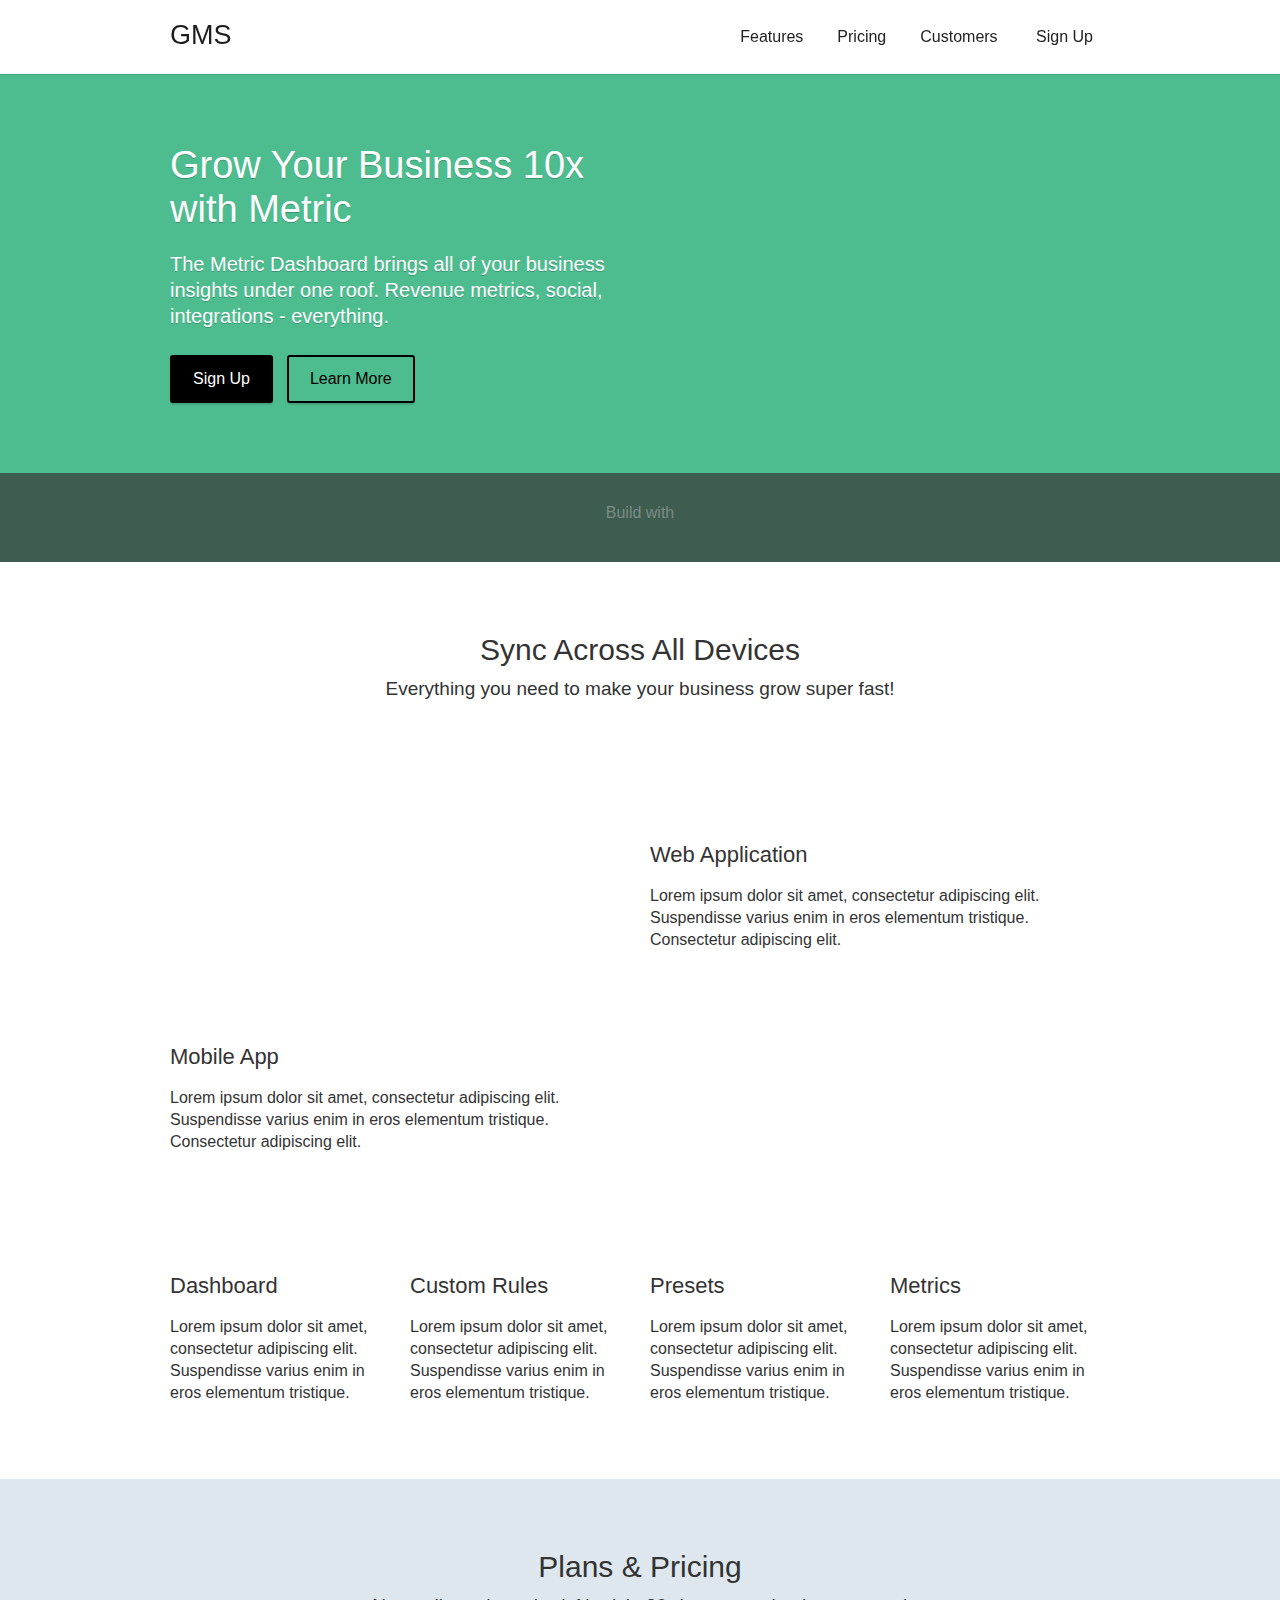
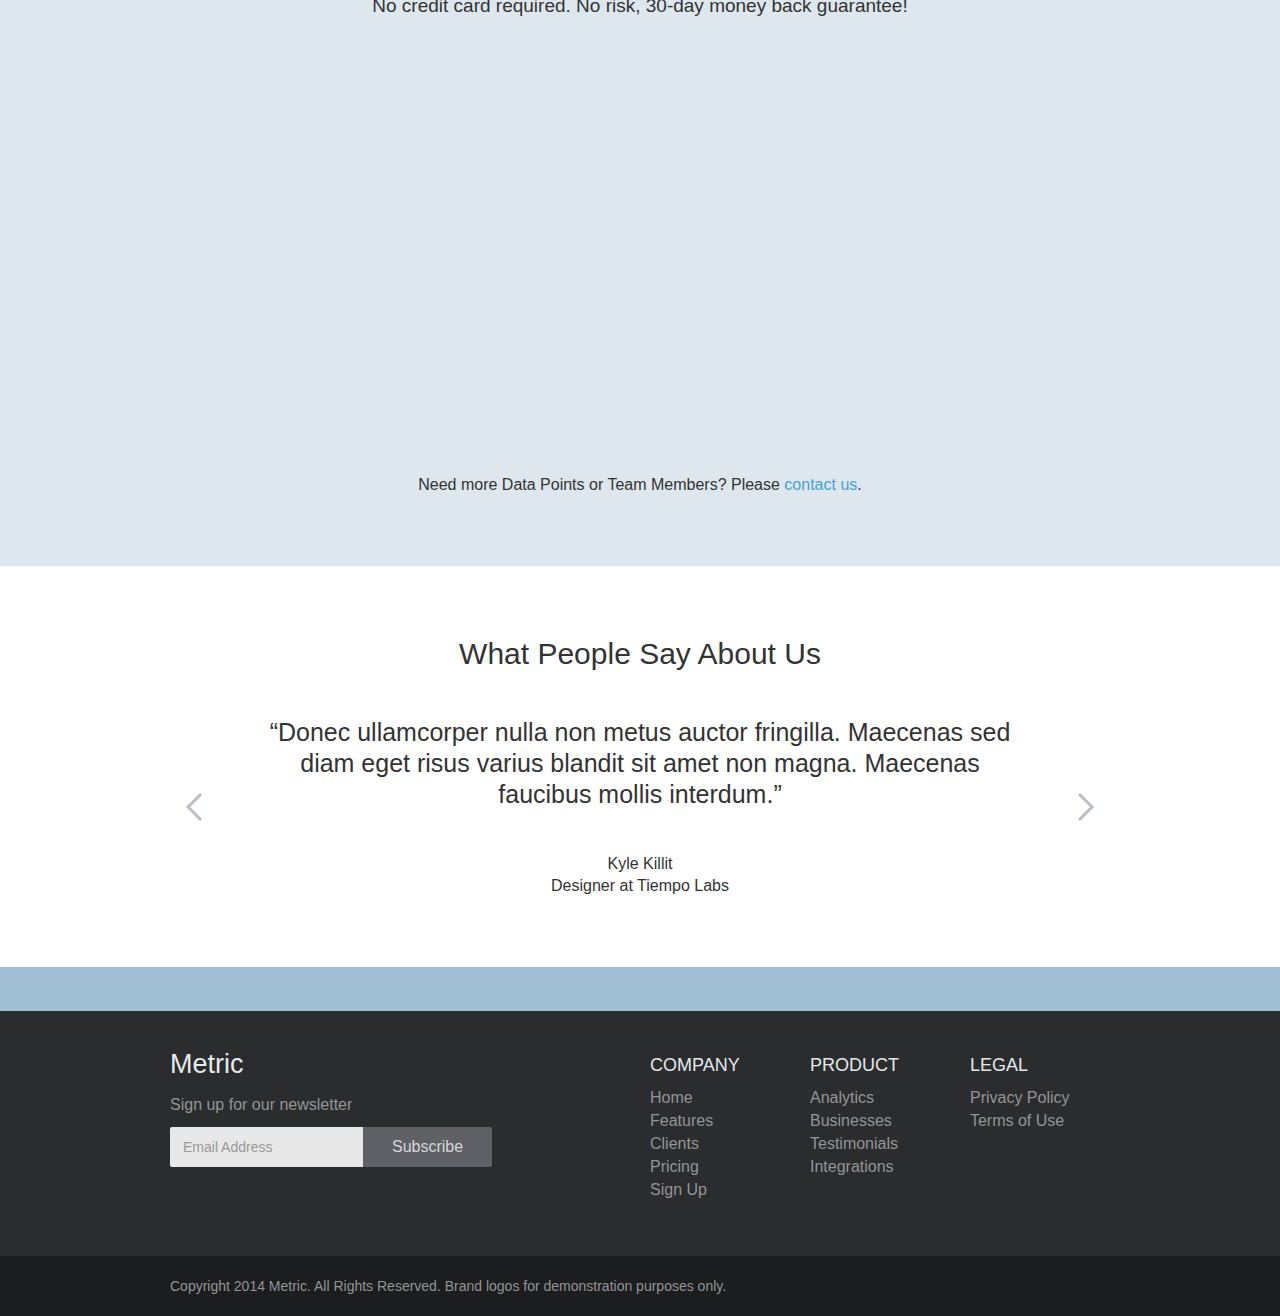
==== index.html @ fd0f16bc "initial git commit" ====
<!DOCTYPE html>
<!-- This site was created in Webflow. http://www.webflow.com --><!-- Last Published: Fri Nov 13 2020 00:01:23 GMT+0000 (Coordinated Universal Time) -->
<html data-wf-domain="template-metric.webflow.io" data-wf-page="5e4b18d10b25ed3e074d7452" data-wf-site="5e4b18d10b25ed7c5a4d7453" data-wf-status="1">
    <head>
        <meta charset="utf-8" />
        <title>Metric Template</title>
        <meta content="width=device-width, initial-scale=1" name="viewport" />
        <meta content="Webflow" name="generator" />
        <link href="assets/css/normalize.css" rel="stylesheet" type="text/css" />
        <script src="https://ajax.googleapis.com/ajax/libs/webfont/1.6.26/webfont.js" type="text/javascript"></script>
        <script type="text/javascript">
            WebFont.load({ google: { families: ["Roboto:300,regular,500", "Roboto Condensed:300,regular,700", "Roboto Slab:300,regular,700", "Arbutus Slab:regular"] } });
        </script>
        <!--[if lt IE 9]><script src="https://cdnjs.cloudflare.com/ajax/libs/html5shiv/3.7.3/html5shiv.min.js" type="text/javascript"></script><![endif]-->
        <script type="text/javascript">
            !(function (o, c) {
                var n = c.documentElement,
                    t = " w-mod-";
                (n.className += t + "js"), ("ontouchstart" in o || (o.DocumentTouch && c instanceof DocumentTouch)) && (n.className += t + "touch");
            })(window, document);
        </script>
        <link href="https://assets.website-files.com/5e4b18d10b25ed7c5a4d7453/5e4b18d10b25ed62d94d745a_New%20icon.ico" rel="shortcut icon" type="image/x-icon" />
        <link href="https://assets.website-files.com/5e4b18d10b25ed7c5a4d7453/5e4b18d10b25edfab04d747c_metric-webclip.png" rel="apple-touch-icon" />
    </head>
    <body>
        <div data-collapse="medium" data-animation="default" data-duration="400" role="banner" class="navigation w-nav">
            <div class="w-container">
                <a href="#" class="brand-link w-nav-brand"><div class="logo-text">GMS</div></a>
                <nav role="navigation" class="nav-menu w-nav-menu">
                    <a href="#features" class="nav-link w-nav-link">Features</a><a href="#pricing" class="nav-link w-nav-link">Pricing</a><a href="#customers" class="nav-link w-nav-link">Customers</a>
                    <a href="#" class="nav-link w-nav-link">Sign Up</a>
                </nav>
                <div class="nav-link menu w-nav-button"><div class="w-icon-nav-menu"></div></div>
            </div>
        </div>
        <div data-animation="slide" data-duration="500" data-infinite="1" class="slider w-slider">
            <div class="w-slider-mask">
                <div class="slide _1 w-slide"><div class="w-container"></div></div>
                <div class="slide _2 w-slide"><div class="w-container"></div></div>
                <div class="slide _3 w-slide"><div class="w-container"></div></div>
            </div>
            <div class="w-slider-arrow-left"><div class="w-icon-slider-left"></div></div>
            <div class="w-slider-arrow-right"><div class="w-icon-slider-right"></div></div>
            <div class="w-slider-nav w-round"></div>
        </div>
        <div id="top" class="section main">
            <div class="w-container">
                <div class="w-row">
                    <div class="w-col w-col-6">
                        <h1 class="main-heading">Grow Your Business 10x with Metric</h1>
                        <p class="main-subtitle">The Metric Dashboard brings all of your business insights under one roof. Revenue metrics, social, integrations - everything.</p>
                        <a href="#" class="button">Sign Up</a><a href="#" class="button hollow">Learn More</a>
                    </div>
                    <div class="w-col w-col-6">
                        <img
                            src="https://assets.website-files.com/5e4b18d10b25ed7c5a4d7453/5e4b18d10b25ed45304d748c_Metric-screenshot5.png"
                            srcset="
                                https://assets.website-files.com/5e4b18d10b25ed7c5a4d7453/5e4b18d10b25ed45304d748c_Metric-screenshot5-p-500x317.png 500w,
                                https://assets.website-files.com/5e4b18d10b25ed7c5a4d7453/5e4b18d10b25ed45304d748c_Metric-screenshot5.png           814w
                            "
                            sizes="(max-width: 767px) 96vw, (max-width: 991px) 354px, 460px"
                            style="
                                -webkit-transform: translate3d(0, 25px, 0) scale3d(1, 1, 1) rotateX(0) rotateY(0) rotateZ(0) skew(0, 0);
                                -moz-transform: translate3d(0, 25px, 0) scale3d(1, 1, 1) rotateX(0) rotateY(0) rotateZ(0) skew(0, 0);
                                -ms-transform: translate3d(0, 25px, 0) scale3d(1, 1, 1) rotateX(0) rotateY(0) rotateZ(0) skew(0, 0);
                                transform: translate3d(0, 25px, 0) scale3d(1, 1, 1) rotateX(0) rotateY(0) rotateZ(0) skew(0, 0);
                                opacity: 0;
                            "
                            data-w-id="0add69ab-1acc-a56b-ab72-d9b1cd6d3054"
                            alt=""
                            class="main-image"
                        />
                    </div>
                </div>
            </div>
        </div>
        <div class="section press">
            <div class="w-container">
                <div class="small-text">Build with</div>
                <div class="div-block">
                    <img src="https://assets.website-files.com/5e4b18d10b25ed7c5a4d7453/5e4b18d10b25ed80684d7486_logo_Fastcompany.svg" width="70" alt="" class="logo" />
                    <img src="https://assets.website-files.com/5e4b18d10b25ed7c5a4d7453/5e4b18d10b25ed0a224d7479_logo_Forbes.svg" width="70" alt="" class="logo" />
                    <img src="https://assets.website-files.com/5e4b18d10b25ed7c5a4d7453/5e4b18d10b25edeb824d7462_logo_techcrunch.svg" width="70" alt="" class="logo" />
                    <img src="https://assets.website-files.com/5e4b18d10b25ed7c5a4d7453/5e4b18d10b25ed2e5b4d7471_logo_Wired.svg" width="70" alt="" class="logo" />
                    <img src="https://assets.website-files.com/5e4b18d10b25ed7c5a4d7453/5e4b18d10b25ed57864d7476_logo_zdnet.svg" width="70" alt="" class="logo" />
                </div>
            </div>
        </div>
        <div id="features" class="section">
            <div class="w-container">
                <h2>Sync Across All Devices</h2>
                <div class="section-subtitle">Everything you need to make your business grow <strong class="bold-text">super fast</strong>!</div>
                <div class="feature-row w-row">
                    <div class="w-col w-col-6">
                        <img
                            src="https://assets.website-files.com/5e4b18d10b25ed7c5a4d7453/5e4b18d10b25ed985b4d747a_Metric-screenshot2.png"
                            alt=""
                            style="
                                -webkit-transform: translate3d(0, 25px, 0) scale3d(1, 1, 1) rotateX(0) rotateY(0) rotateZ(0) skew(0, 0);
                                -moz-transform: translate3d(0, 25px, 0) scale3d(1, 1, 1) rotateX(0) rotateY(0) rotateZ(0) skew(0, 0);
                                -ms-transform: translate3d(0, 25px, 0) scale3d(1, 1, 1) rotateX(0) rotateY(0) rotateZ(0) skew(0, 0);
                                transform: translate3d(0, 25px, 0) scale3d(1, 1, 1) rotateX(0) rotateY(0) rotateZ(0) skew(0, 0);
                                opacity: 0;
                            "
                            sizes="(max-width: 767px) 96vw, (max-width: 991px) 354px, 460px"
                            data-ix="fade-in-on-scroll"
                            data-w-id="ae6d3e74-cad2-e25b-7307-64469019de8a"
                            srcset="
                                https://assets.website-files.com/5e4b18d10b25ed7c5a4d7453/5e4b18d10b25ed985b4d747a_Metric-screenshot2-p-500x320.png 500w,
                                https://assets.website-files.com/5e4b18d10b25ed7c5a4d7453/5e4b18d10b25ed985b4d747a_Metric-screenshot2-p-800x512.png 800w,
                                https://assets.website-files.com/5e4b18d10b25ed7c5a4d7453/5e4b18d10b25ed985b4d747a_Metric-screenshot2.png           814w
                            "
                        />
                    </div>
                    <div class="w-col w-col-6">
                        <div class="main-feature-group">
                            <img src="https://assets.website-files.com/5e4b18d10b25ed7c5a4d7453/5e4b18d10b25ed3d464d7465_iconmonstr-laptop-2-icon.svg" height="30" alt="" class="feature-icon" />
                            <h3>Web Application</h3>
                            <p>Lorem ipsum dolor sit amet, consectetur adipiscing elit. Suspendisse varius enim in eros elementum tristique. Consectetur adipiscing elit.</p>
                        </div>
                    </div>
                </div>
                <div class="feature-row w-row">
                    <div class="w-col w-col-6">
                        <div class="main-feature-group">
                            <img src="https://assets.website-files.com/5e4b18d10b25ed7c5a4d7453/5e4b18d10b25edd11a4d747b_iconmonstr-download-13-icon.svg" height="30" alt="" class="feature-icon" />
                            <h3>Mobile App</h3>
                            <p>Lorem ipsum dolor sit amet, consectetur adipiscing elit. Suspendisse varius enim in eros elementum tristique. Consectetur adipiscing elit.</p>
                        </div>
                    </div>
                    <div class="w-col w-col-6">
                        <img
                            src="https://assets.website-files.com/5e4b18d10b25ed7c5a4d7453/5e4b18d10b25ed61054d7490_Metric-screenshot-phone.png"
                            alt=""
                            style="
                                -webkit-transform: translate3d(0, 25px, 0) scale3d(1, 1, 1) rotateX(0) rotateY(0) rotateZ(0) skew(0, 0);
                                -moz-transform: translate3d(0, 25px, 0) scale3d(1, 1, 1) rotateX(0) rotateY(0) rotateZ(0) skew(0, 0);
                                -ms-transform: translate3d(0, 25px, 0) scale3d(1, 1, 1) rotateX(0) rotateY(0) rotateZ(0) skew(0, 0);
                                transform: translate3d(0, 25px, 0) scale3d(1, 1, 1) rotateX(0) rotateY(0) rotateZ(0) skew(0, 0);
                                opacity: 0;
                            "
                            sizes="(max-width: 767px) 96vw, (max-width: 991px) 354px, 460px"
                            data-ix="fade-in-on-scroll"
                            data-w-id="29859a3f-acf5-87fb-9a1d-59628b5d3fbf"
                            srcset="
                                https://assets.website-files.com/5e4b18d10b25ed7c5a4d7453/5e4b18d10b25ed61054d7490_Metric-screenshot-phone-p-500x243.png  500w,
                                https://assets.website-files.com/5e4b18d10b25ed7c5a4d7453/5e4b18d10b25ed61054d7490_Metric-screenshot-phone-p-800x389.png  800w,
                                https://assets.website-files.com/5e4b18d10b25ed7c5a4d7453/5e4b18d10b25ed61054d7490_Metric-screenshot-phone.png           1000w
                            "
                        />
                    </div>
                </div>
                <div class="small-features-row w-row">
                    <div class="w-col w-col-3">
                        <div class="feature">
                            <img src="https://assets.website-files.com/5e4b18d10b25ed7c5a4d7453/5e4b18d10b25ed6db44d7473_iconmonstr-control-panel-icon.svg" height="30" alt="" class="feature-icon" />
                            <h3>Dashboard</h3>
                            <p>Lorem ipsum dolor sit amet, consectetur adipiscing elit. Suspendisse varius enim in eros elementum tristique.</p>
                        </div>
                    </div>
                    <div class="w-col w-col-3">
                        <div class="feature">
                            <img src="https://assets.website-files.com/5e4b18d10b25ed7c5a4d7453/5e4b18d10b25ed67164d747f_iconmonstr-sitemap-7-icon.svg" height="30" alt="" class="feature-icon" />
                            <h3>Custom Rules</h3>
                            <p>Lorem ipsum dolor sit amet, consectetur adipiscing elit. Suspendisse varius enim in eros elementum tristique.</p>
                        </div>
                    </div>
                    <div class="w-col w-col-3">
                        <div class="feature">
                            <img src="https://assets.website-files.com/5e4b18d10b25ed7c5a4d7453/5e4b18d10b25ed497e4d7467_iconmonstr-save-9-icon.svg" height="30" alt="" class="feature-icon" />
                            <h3>Presets</h3>
                            <p>Lorem ipsum dolor sit amet, consectetur adipiscing elit. Suspendisse varius enim in eros elementum tristique.</p>
                        </div>
                    </div>
                    <div class="w-col w-col-3">
                        <div class="feature">
                            <img src="https://assets.website-files.com/5e4b18d10b25ed7c5a4d7453/5e4b18d10b25ed6ef14d745f_iconmonstr-bar-chart-4-icon.svg" height="30" alt="" class="feature-icon" />
                            <h3>Metrics</h3>
                            <p>Lorem ipsum dolor sit amet, consectetur adipiscing elit. Suspendisse varius enim in eros elementum tristique.</p>
                        </div>
                    </div>
                </div>
            </div>
        </div>
        <div id="pricing" class="section purple">
            <div class="w-container">
                <h2>Plans &amp; Pricing</h2>
                <div class="section-subtitle">No credit card required. No risk, <strong class="bold-text">30-day money back guarantee</strong>!</div>
                <div class="w-row">
                    <div class="w-col w-col-3">
                        <div
                            data-ix="fade-in-on-scroll"
                            data-w-id="d87fa01e-3185-5bc3-193f-6faa2208ea8e"
                            style="
                                -webkit-transform: translate3d(0, 25px, 0) scale3d(1, 1, 1) rotateX(0) rotateY(0) rotateZ(0) skew(0, 0);
                                -moz-transform: translate3d(0, 25px, 0) scale3d(1, 1, 1) rotateX(0) rotateY(0) rotateZ(0) skew(0, 0);
                                -ms-transform: translate3d(0, 25px, 0) scale3d(1, 1, 1) rotateX(0) rotateY(0) rotateZ(0) skew(0, 0);
                                transform: translate3d(0, 25px, 0) scale3d(1, 1, 1) rotateX(0) rotateY(0) rotateZ(0) skew(0, 0);
                                opacity: 0;
                            "
                            class="plan-wrapper"
                        >
                            <h3>Starter</h3>
                            <div class="price-point"><strong class="price-accent">$15</strong> /month</div>
                            <div class="price-point"><strong class="price-accent">500</strong> Data Points</div>
                            <div class="price-point"><strong class="price-accent">1</strong> Team Member</div>
                            <div class="divider"></div>
                            <div class="addl-feature"><strong>Email</strong> Support</div>
                            <div class="addl-feature inactive">IOS and Android App</div>
                            <div class="addl-feature inactive">Customizable Dashboard</div>
                            <div class="addl-feature inactive">Metric API</div>
                            <a href="#" class="button in-pricing">Choose Plan</a>
                        </div>
                    </div>
                    <div class="w-col w-col-3">
                        <div
                            data-ix="fade-in-on-scroll"
                            data-w-id="d242de0d-d6d2-f690-dd23-3599cc488914"
                            style="
                                -webkit-transform: translate3d(0, 25px, 0) scale3d(1, 1, 1) rotateX(0) rotateY(0) rotateZ(0) skew(0, 0);
                                -moz-transform: translate3d(0, 25px, 0) scale3d(1, 1, 1) rotateX(0) rotateY(0) rotateZ(0) skew(0, 0);
                                -ms-transform: translate3d(0, 25px, 0) scale3d(1, 1, 1) rotateX(0) rotateY(0) rotateZ(0) skew(0, 0);
                                transform: translate3d(0, 25px, 0) scale3d(1, 1, 1) rotateX(0) rotateY(0) rotateZ(0) skew(0, 0);
                                opacity: 0;
                            "
                            class="plan-wrapper"
                        >
                            <h3>Professional</h3>
                            <div class="price-point"><strong class="price-accent">$30</strong> /month</div>
                            <div class="price-point"><strong class="price-accent">2000</strong> Data Points</div>
                            <div class="price-point"><strong class="price-accent">1</strong> Team Member</div>
                            <div class="divider"></div>
                            <div class="addl-feature"><strong>Email</strong> Support</div>
                            <div class="addl-feature"><strong>IOS</strong> and <strong>Android</strong> App</div>
                            <div class="addl-feature inactive">Customizable Dashboard</div>
                            <div class="addl-feature inactive">Metric API</div>
                            <a href="#" class="button in-pricing">Choose Plan</a>
                        </div>
                    </div>
                    <div class="w-col w-col-3">
                        <div
                            data-ix="fade-in-on-scroll"
                            data-w-id="36a69626-52ca-b009-2f12-75a01dceb9e4"
                            style="
                                -webkit-transform: translate3d(0, 25px, 0) scale3d(1, 1, 1) rotateX(0) rotateY(0) rotateZ(0) skew(0, 0);
                                -moz-transform: translate3d(0, 25px, 0) scale3d(1, 1, 1) rotateX(0) rotateY(0) rotateZ(0) skew(0, 0);
                                -ms-transform: translate3d(0, 25px, 0) scale3d(1, 1, 1) rotateX(0) rotateY(0) rotateZ(0) skew(0, 0);
                                transform: translate3d(0, 25px, 0) scale3d(1, 1, 1) rotateX(0) rotateY(0) rotateZ(0) skew(0, 0);
                                opacity: 0;
                            "
                            class="plan-wrapper"
                        >
                            <h3>Startup</h3>
                            <div class="price-point"><strong class="price-accent">$75</strong> /month</div>
                            <div class="price-point"><strong class="price-accent">5000</strong> Data Points</div>
                            <div class="price-point"><strong class="price-accent">3</strong> Team Member</div>
                            <div class="divider"></div>
                            <div class="addl-feature"><strong>Email</strong> Support</div>
                            <div class="addl-feature"><strong>IOS</strong> and <strong>Android</strong> App</div>
                            <div class="addl-feature"><strong>Customizable</strong> Dashboard</div>
                            <div class="addl-feature inactive">Metric API</div>
                            <a href="#" class="button in-pricing">Choose Plan</a>
                        </div>
                    </div>
                    <div class="w-col w-col-3">
                        <div
                            data-ix="fade-in-on-scroll"
                            data-w-id="5b5856d5-59ee-ab6c-62a3-bedc1be922a2"
                            style="
                                -webkit-transform: translate3d(0, 25px, 0) scale3d(1, 1, 1) rotateX(0) rotateY(0) rotateZ(0) skew(0, 0);
                                -moz-transform: translate3d(0, 25px, 0) scale3d(1, 1, 1) rotateX(0) rotateY(0) rotateZ(0) skew(0, 0);
                                -ms-transform: translate3d(0, 25px, 0) scale3d(1, 1, 1) rotateX(0) rotateY(0) rotateZ(0) skew(0, 0);
                                transform: translate3d(0, 25px, 0) scale3d(1, 1, 1) rotateX(0) rotateY(0) rotateZ(0) skew(0, 0);
                                opacity: 0;
                            "
                            class="plan-wrapper"
                        >
                            <h3>Business</h3>
                            <div class="price-point"><strong class="price-accent">$250</strong> /month</div>
                            <div class="price-point"><strong class="price-accent">15000</strong> Data Points</div>
                            <div class="price-point"><strong class="price-accent">10</strong> Team Member</div>
                            <div class="divider"></div>
                            <div class="addl-feature"><strong>Priority</strong> Support</div>
                            <div class="addl-feature"><strong>IOS</strong> and <strong>Android</strong> App</div>
                            <div class="addl-feature"><strong>Customizable</strong> Dashboard</div>
                            <div class="addl-feature">Metric <strong>API</strong></div>
                            <a href="#" class="button in-pricing">Choose Plan</a>
                        </div>
                    </div>
                </div>
                <div class="additional-contact">Need more Data Points or Team Members? Please <a href="#" class="page-link">contact us</a>.</div>
            </div>
        </div>
        <div id="customers" class="section">
            <div class="w-container">
                <h2>What People Say About Us</h2>
                <div data-animation="slide" data-duration="500" data-infinite="1" class="testimonial-slider w-slider">
                    <div class="w-slider-mask">
                        <div class="testimony-slide w-slide">
                            <p class="testimony-text">“Donec ullamcorper nulla non metus auctor fringilla. Maecenas sed diam eget risus varius blandit sit amet non magna. Maecenas faucibus mollis interdum.”</p>
                            <img src="https://assets.website-files.com/5e4b18d10b25ed7c5a4d7453/5e4b18d10b25ed78514d7460_04f14af5199093cdd29a89eb295febf5.jpeg" width="64" alt="" class="person" />
                            <div class="name">Kyle Killit</div>
                            <div class="title">Designer at Tiempo Labs</div>
                        </div>
                        <div class="testimony-slide w-slide">
                            <p class="testimony-text">“Ullamcorper nulla non metus auctor fringilla. Maecenas sed diam eget risus varius blandit sit amet non magna”</p>
                            <img src="https://assets.website-files.com/5e4b18d10b25ed7c5a4d7453/5e4b18d10b25ed86384d7487_sergie-square.jpg" width="100" alt="" class="person" />
                            <div class="name">Sergie Kalashnikov</div>
                            <div class="title">CEO at BentoBox</div>
                        </div>
                        <div class="testimony-slide w-slide">
                            <p class="testimony-text">“Nulla non metus auctor fringilla. Maecenas sed diam eget risus varius blandit sit amet non magna. Maecenas faucibus mollis interdum.”</p>
                            <img src="https://assets.website-files.com/5e4b18d10b25ed7c5a4d7453/5e4b18d10b25edf4be4d7485_bryant-square.jpg" width="100" alt="" class="person" />
                            <div class="name">Bryant Chou</div>
                            <div class="title">CTO at Slapper Labs</div>
                        </div>
                    </div>
                    <div class="slider-arrow w-slider-arrow-left"><div class="w-icon-slider-left"></div></div>
                    <div class="slider-arrow w-slider-arrow-right"><div class="w-icon-slider-right"></div></div>
                    <div class="slide-nav w-slider-nav w-round"></div>
                </div>
            </div>
        </div>
        <div class="section clients">
            <div class="w-container">
                <img src="https://assets.website-files.com/5e4b18d10b25ed7c5a4d7453/5e4b18d10b25ed71464d745d_client_logo_johnson_and_johnson.png" width="162" alt="" class="client-logo" />
                <img src="https://assets.website-files.com/5e4b18d10b25ed7c5a4d7453/5e4b18d10b25edbea24d746b_client_logo_tesla.png" width="160" alt="" class="client-logo" />
                <img src="https://assets.website-files.com/5e4b18d10b25ed7c5a4d7453/5e4b18d10b25ed4cd14d7488_client_logo_ouya.png" width="162" alt="" class="client-logo" />
                <img src="https://assets.website-files.com/5e4b18d10b25ed7c5a4d7453/5e4b18d10b25ed10654d7470_client_logo_chartboost.png" width="162" alt="" class="client-logo" />
                <img src="https://assets.website-files.com/5e4b18d10b25ed7c5a4d7453/5e4b18d10b25ed6db74d746a_client_logo_mammoth.png" width="162" alt="" class="client-logo" />
                <img src="https://assets.website-files.com/5e4b18d10b25ed7c5a4d7453/5e4b18d10b25ed67f74d7461_client_logo_neutrogena.png" width="162" alt="" class="client-logo" />
            </div>
        </div>
        <div class="section footer">
            <div class="w-container">
                <div class="w-row">
                    <div class="w-col w-col-6">
                        <div class="logo-text footer">Metric</div>
                        <div class="footer-slogan">Sign up for our newsletter</div>
                        <div class="newsletter-form w-form">
                            <form id="wf-form-newsletter" name="wf-form-newsletter" data-name="Newsletter" class="w-clearfix">
                                <input type="email" id="email" name="email" data-name="Email" placeholder="Email Address" maxlength="256" required="" class="newsletter-field w-input" />
                                <input type="submit" value="Subscribe" data-wait="Wait..." wait="Wait..." class="newsletter-button w-button" />
                            </form>
                            <div class="success-message w-form-done"><p>Thank you! You’ll receive an email shortly.</p></div>
                            <div class="w-form-fail"><p>Oops! Something went wrong while submitting the form :(</p></div>
                        </div>
                        <div class="social-icon-group">
                            <a href="#" class="social-icon w-inline-block"><img src="https://assets.website-files.com/5e4b18d10b25ed7c5a4d7453/5e4b18d10b25ed4bd44d746f_facebook-icon.svg" alt="" /></a>
                            <a href="#" class="social-icon w-inline-block"><img src="https://assets.website-files.com/5e4b18d10b25ed7c5a4d7453/5e4b18d10b25ed53ce4d7474_twitter-icon.svg" alt="" /></a>
                            <a href="#" class="social-icon w-inline-block"><img src="https://assets.website-files.com/5e4b18d10b25ed7c5a4d7453/5e4b18d10b25ed37cb4d746d_linkdin-icon-white.svg" alt="" /></a>
                            <a href="#" class="social-icon w-inline-block"><img src="https://assets.website-files.com/5e4b18d10b25ed7c5a4d7453/5e4b18d10b25eda92d4d7478_email-icon-white.svg" alt="" /></a>
                        </div>
                    </div>
                    <div class="w-col w-col-2">
                        <h4 class="footer-title">Company</h4>
                        <a href="#" class="page-link in-footer">Home</a><a href="#" class="page-link in-footer">Features</a><a href="#" class="page-link in-footer">Clients</a><a href="#" class="page-link in-footer">Pricing</a>
                        <a href="#" class="page-link in-footer">Sign Up</a>
                    </div>
                    <div class="w-col w-col-2">
                        <h4 class="footer-title">Product</h4>
                        <a href="#" class="page-link in-footer">Analytics</a><a href="#" class="page-link in-footer">Businesses</a><a href="#" class="page-link in-footer">Testimonials</a>
                        <a href="#" class="page-link in-footer">Integrations</a>
                    </div>
                    <div class="w-col w-col-2">
                        <h4 class="footer-title">Legal</h4>
                        <a href="#" class="page-link in-footer">Privacy Policy</a><a href="#" class="page-link in-footer">Terms of Use</a>
                    </div>
                </div>
            </div>
        </div>
        <div class="section footer copyright">
            <div class="w-container"><div>Copyright 2014 Metric. All Rights Reserved. Brand logos for demonstration purposes only.</div></div>
        </div>
        <script src="assets/js/jquery.js"type="text/javascript"></script>
        <script src="assets/js/webflow.js" type="text/javascript"></script>
        <!--[if lte IE 9]><script src="//cdnjs.cloudflare.com/ajax/libs/placeholders/3.0.2/placeholders.min.js"></script><![endif]-->
    </body>
</html>
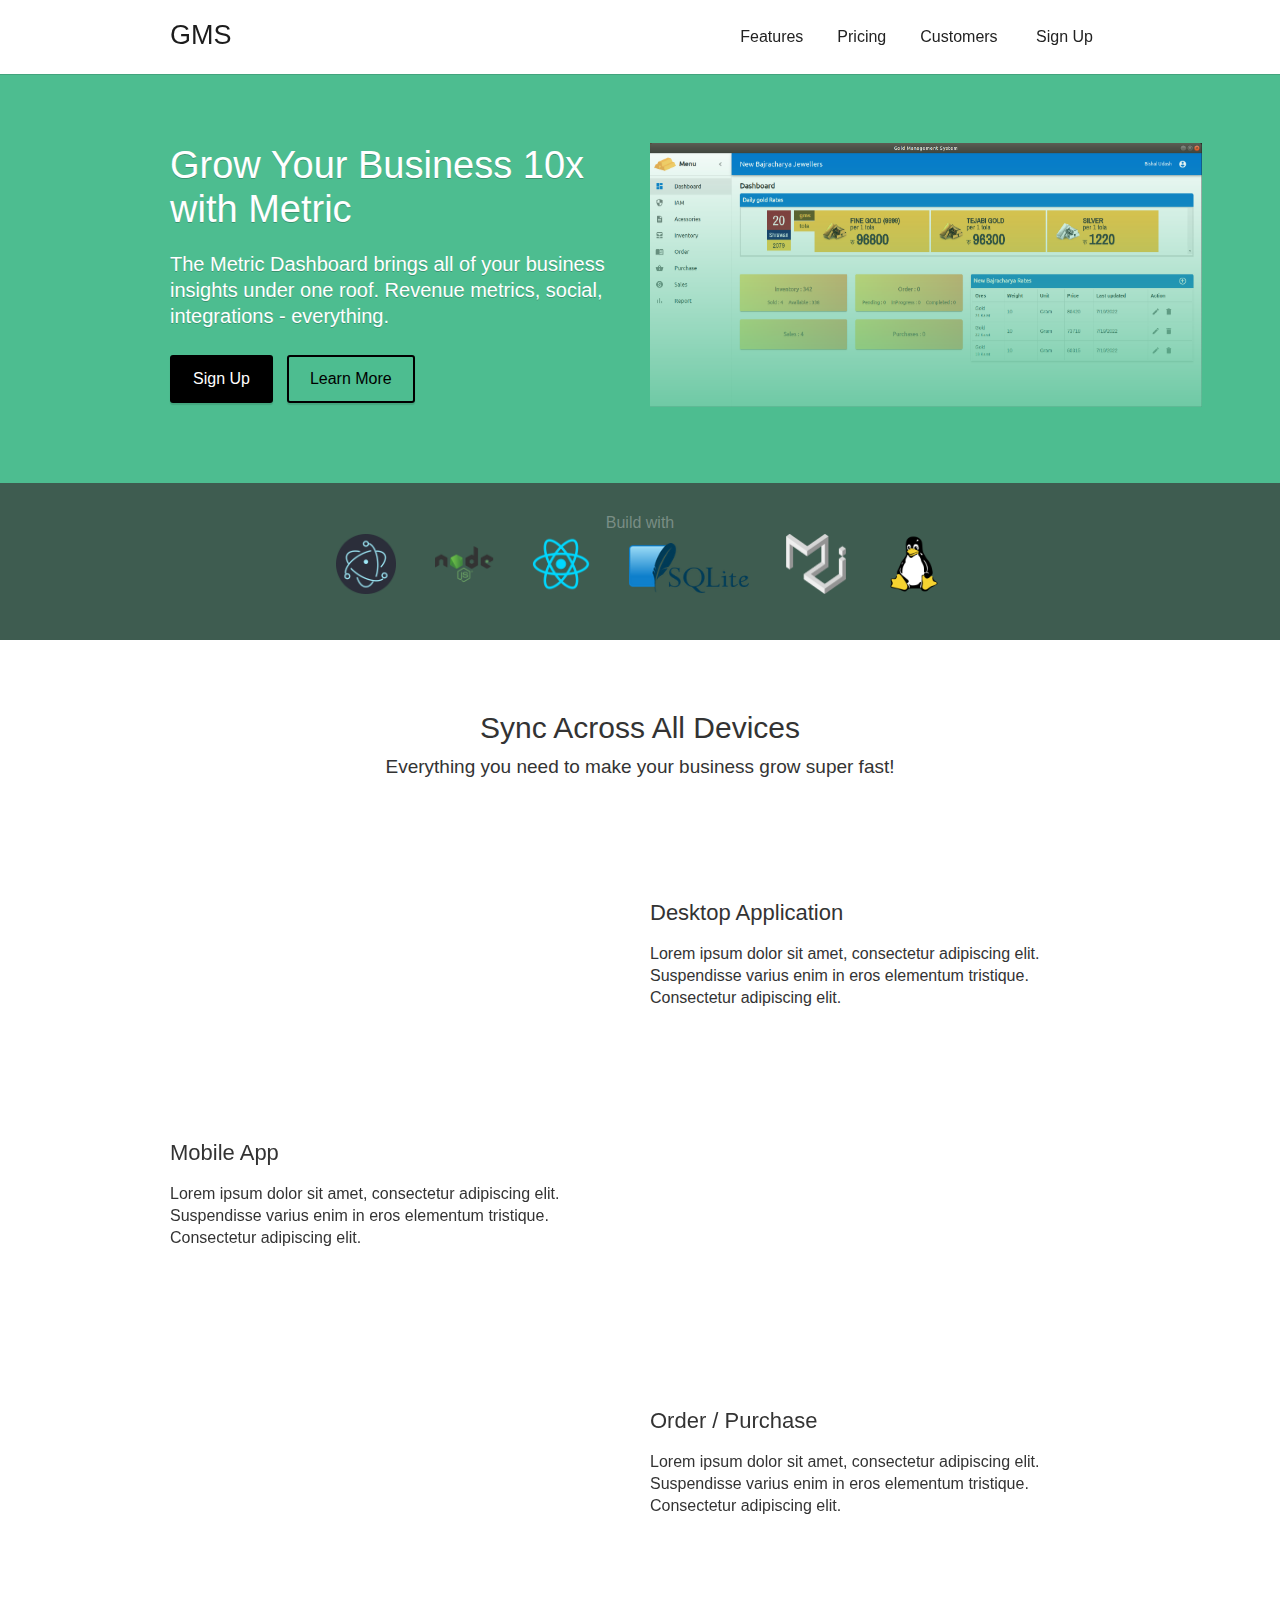
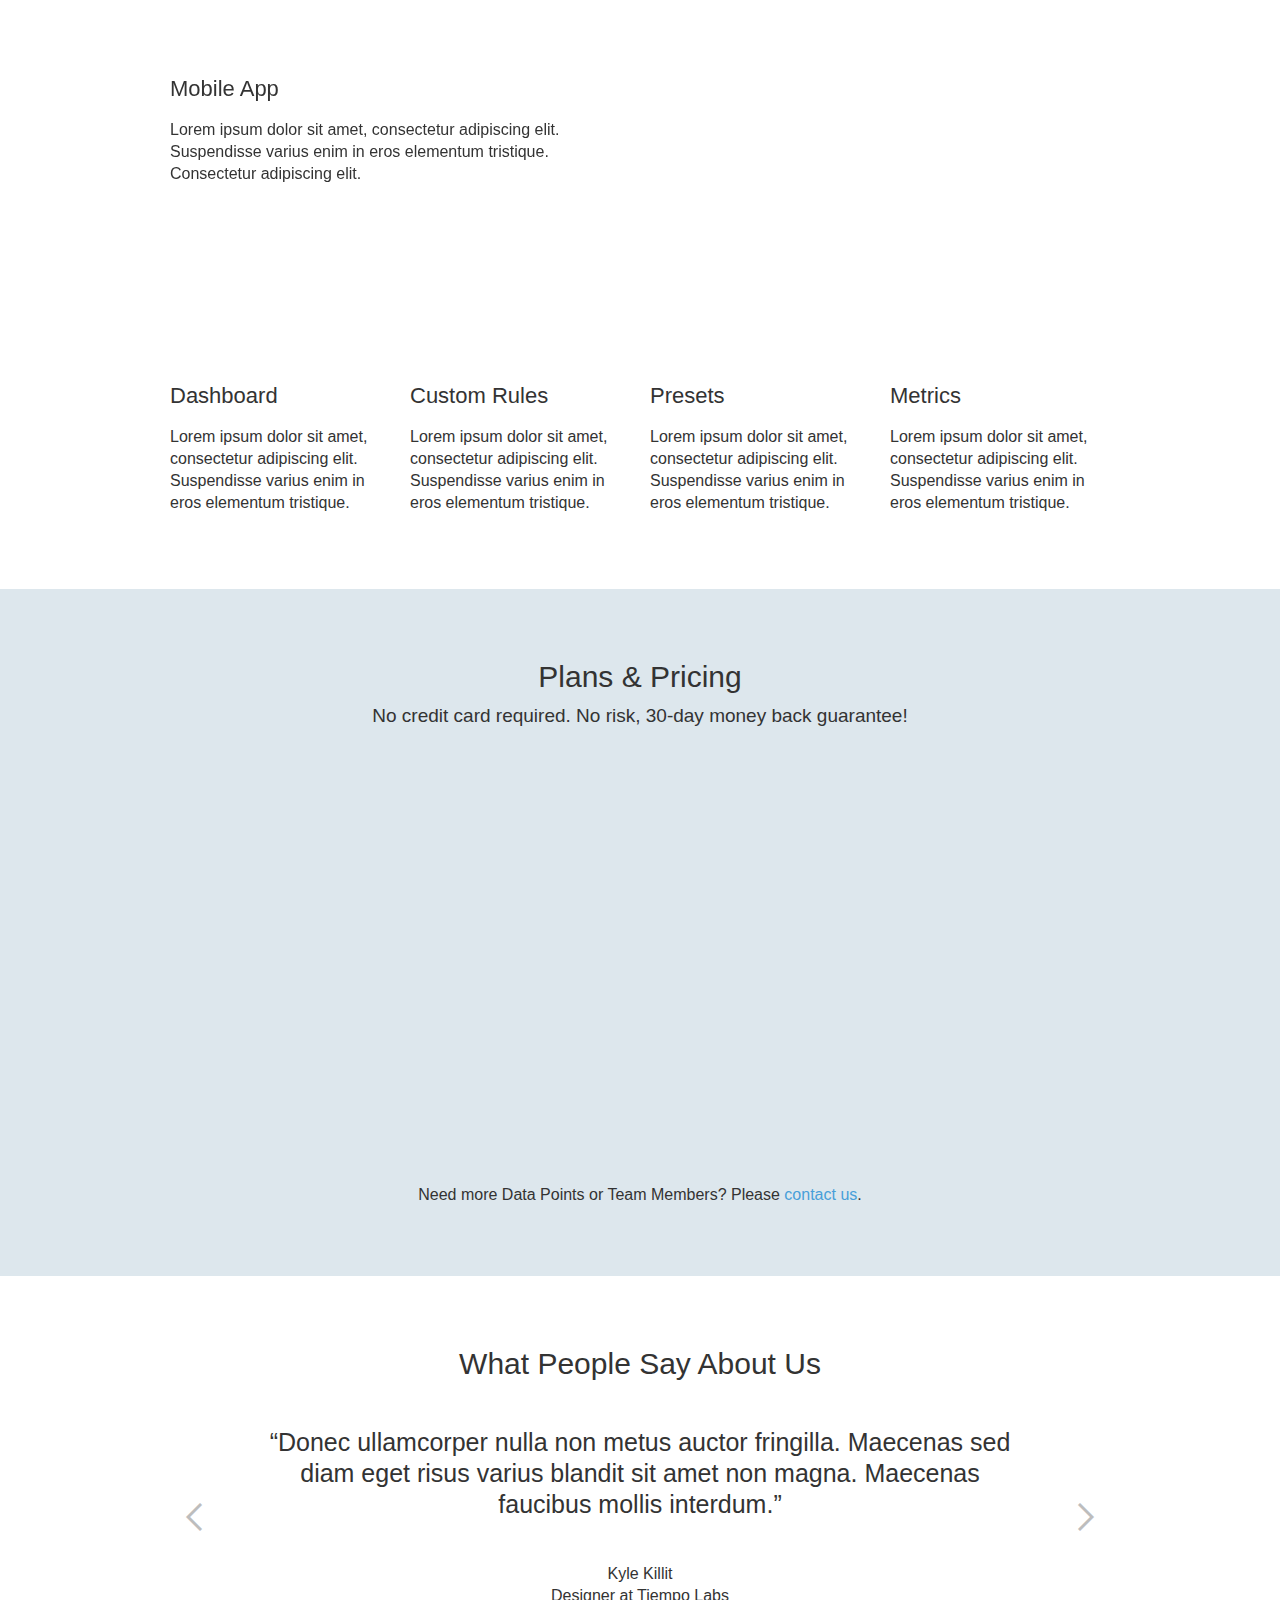
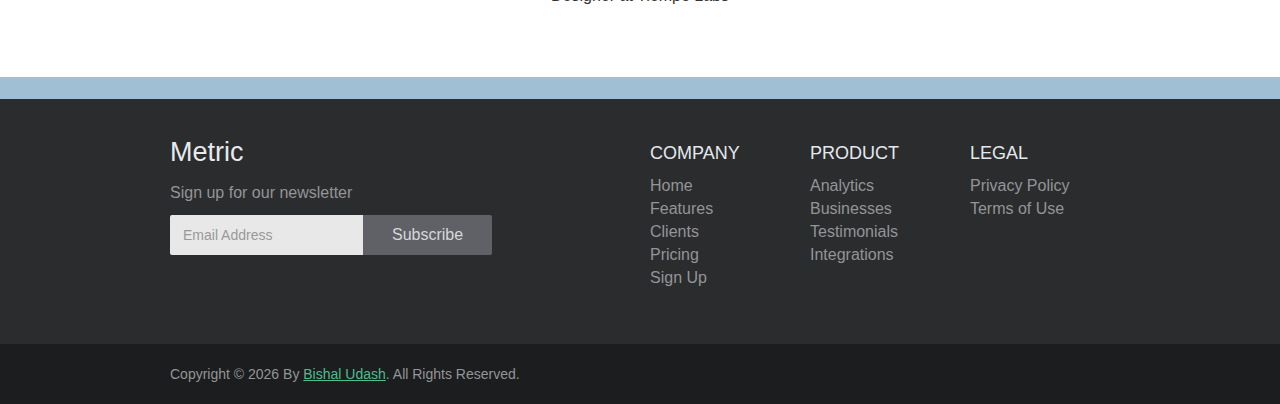
==== commit 15ce72ee: "Main page updates" ====
--- a/index.html
+++ b/index.html
@@ -3,10 +3,11 @@
 <html data-wf-domain="template-metric.webflow.io" data-wf-page="5e4b18d10b25ed3e074d7452" data-wf-site="5e4b18d10b25ed7c5a4d7453" data-wf-status="1">
     <head>
         <meta charset="utf-8" />
-        <title>Metric Template</title>
+        <title>GMS | Gold Management System</title>
         <meta content="width=device-width, initial-scale=1" name="viewport" />
         <meta content="Webflow" name="generator" />
         <link href="assets/css/normalize.css" rel="stylesheet" type="text/css" />
+        <link href="assets/css/main.css" rel="stylesheet" type="text/css" />
         <script src="https://ajax.googleapis.com/ajax/libs/webfont/1.6.26/webfont.js" type="text/javascript"></script>
         <script type="text/javascript">
             WebFont.load({ google: { families: ["Roboto:300,regular,500", "Roboto Condensed:300,regular,700", "Roboto Slab:300,regular,700", "Arbutus Slab:regular"] } });
@@ -51,19 +52,19 @@
                         <p class="main-subtitle">The Metric Dashboard brings all of your business insights under one roof. Revenue metrics, social, integrations - everything.</p>
                         <a href="#" class="button">Sign Up</a><a href="#" class="button hollow">Learn More</a>
                     </div>
-                    <div class="w-col w-col-6">
+                    <div class="w-col w-col-6" id="hero-img">
                         <img
-                            src="https://assets.website-files.com/5e4b18d10b25ed7c5a4d7453/5e4b18d10b25ed45304d748c_Metric-screenshot5.png"
+                            src="assets/images/pages/dashboard.png"
                             srcset="
-                                https://assets.website-files.com/5e4b18d10b25ed7c5a4d7453/5e4b18d10b25ed45304d748c_Metric-screenshot5-p-500x317.png 500w,
-                                https://assets.website-files.com/5e4b18d10b25ed7c5a4d7453/5e4b18d10b25ed45304d748c_Metric-screenshot5.png           814w
+                            assets/images/pages/dashboard.png 500w,
+                            assets/images/pages/dashboard.png 814w
                             "
                             sizes="(max-width: 767px) 96vw, (max-width: 991px) 354px, 460px"
                             style="
-                                -webkit-transform: translate3d(0, 25px, 0) scale3d(1, 1, 1) rotateX(0) rotateY(0) rotateZ(0) skew(0, 0);
-                                -moz-transform: translate3d(0, 25px, 0) scale3d(1, 1, 1) rotateX(0) rotateY(0) rotateZ(0) skew(0, 0);
-                                -ms-transform: translate3d(0, 25px, 0) scale3d(1, 1, 1) rotateX(0) rotateY(0) rotateZ(0) skew(0, 0);
-                                transform: translate3d(0, 25px, 0) scale3d(1, 1, 1) rotateX(0) rotateY(0) rotateZ(0) skew(0, 0);
+                                -webkit-transform: translate3d(0, 25px, 0) scale3d(1.2, 1.2, 1) rotateX(0) rotateY(0) rotateZ(0) skew(0, 0);
+                                -moz-transform: translate3d(0, 25px, 0) scale3d(1.2, 1.2, 1) rotateX(0) rotateY(0) rotateZ(0) skew(0, 0);
+                                -ms-transform: translate3d(0, 25px, 0) scale3d(1.2, 1.2, 1) rotateX(0) rotateY(0) rotateZ(0) skew(0, 0);
+                                transform: translate3d(0, 25px, 0) scale3d(1.2, 1.2, 1) rotateX(0) rotateY(0) rotateZ(0) skew(0, 0);
                                 opacity: 0;
                             "
                             data-w-id="0add69ab-1acc-a56b-ab72-d9b1cd6d3054"
@@ -74,52 +75,47 @@
                 </div>
             </div>
         </div>
+
+        <!-- Build With Section -->
         <div class="section press">
             <div class="w-container">
                 <div class="small-text">Build with</div>
                 <div class="div-block">
-                    <img src="https://assets.website-files.com/5e4b18d10b25ed7c5a4d7453/5e4b18d10b25ed80684d7486_logo_Fastcompany.svg" width="70" alt="" class="logo" />
-                    <img src="https://assets.website-files.com/5e4b18d10b25ed7c5a4d7453/5e4b18d10b25ed0a224d7479_logo_Forbes.svg" width="70" alt="" class="logo" />
-                    <img src="https://assets.website-files.com/5e4b18d10b25ed7c5a4d7453/5e4b18d10b25edeb824d7462_logo_techcrunch.svg" width="70" alt="" class="logo" />
-                    <img src="https://assets.website-files.com/5e4b18d10b25ed7c5a4d7453/5e4b18d10b25ed2e5b4d7471_logo_Wired.svg" width="70" alt="" class="logo" />
-                    <img src="https://assets.website-files.com/5e4b18d10b25ed7c5a4d7453/5e4b18d10b25ed57864d7476_logo_zdnet.svg" width="70" alt="" class="logo" />
-                </div>
-            </div>
-        </div>
+                    <img src="assets/images/buildwith/electron-icon.png"  alt="Electron" class="buildwith-logo" />
+                    <img src="assets/images/buildwith/1012818_code_development_logo_nodejs_icon.png" alt="Nodejs" class="buildwith-logo" />
+                    <img src="assets/images/buildwith/react.png" alt="Reactjs" class="buildwith-logo" />
+                    <img src="assets/images/buildwith/sqlite-logo-png-transparent.png" class="buildwith-sqlite"  />
+                    <img src="assets/images/buildwith/material-ui-logo-png-transparent.png" alt="MUI" class="buildwith-logo" />
+                    <img src="assets/images/buildwith/linux-tux-1-logo-png-transparent.png" alt="linux" class="buildwith-logo" />
+                </div>
+            </div>
+        </div>
+
+        <!-- Features -->
         <div id="features" class="section">
             <div class="w-container">
                 <h2>Sync Across All Devices</h2>
                 <div class="section-subtitle">Everything you need to make your business grow <strong class="bold-text">super fast</strong>!</div>
+                <!-- Dashboard -->
                 <div class="feature-row w-row">
                     <div class="w-col w-col-6">
                         <img
-                            src="https://assets.website-files.com/5e4b18d10b25ed7c5a4d7453/5e4b18d10b25ed985b4d747a_Metric-screenshot2.png"
-                            alt=""
-                            style="
-                                -webkit-transform: translate3d(0, 25px, 0) scale3d(1, 1, 1) rotateX(0) rotateY(0) rotateZ(0) skew(0, 0);
-                                -moz-transform: translate3d(0, 25px, 0) scale3d(1, 1, 1) rotateX(0) rotateY(0) rotateZ(0) skew(0, 0);
-                                -ms-transform: translate3d(0, 25px, 0) scale3d(1, 1, 1) rotateX(0) rotateY(0) rotateZ(0) skew(0, 0);
-                                transform: translate3d(0, 25px, 0) scale3d(1, 1, 1) rotateX(0) rotateY(0) rotateZ(0) skew(0, 0);
-                                opacity: 0;
-                            "
-                            sizes="(max-width: 767px) 96vw, (max-width: 991px) 354px, 460px"
-                            data-ix="fade-in-on-scroll"
-                            data-w-id="ae6d3e74-cad2-e25b-7307-64469019de8a"
-                            srcset="
-                                https://assets.website-files.com/5e4b18d10b25ed7c5a4d7453/5e4b18d10b25ed985b4d747a_Metric-screenshot2-p-500x320.png 500w,
-                                https://assets.website-files.com/5e4b18d10b25ed7c5a4d7453/5e4b18d10b25ed985b4d747a_Metric-screenshot2-p-800x512.png 800w,
-                                https://assets.website-files.com/5e4b18d10b25ed7c5a4d7453/5e4b18d10b25ed985b4d747a_Metric-screenshot2.png           814w
-                            "
+                            src="assets/images/pages/dashboard.png"
+                            alt="Dashboard"
+                            data-w-id="29859a3f-acf5-87fb-9a1d-59628b5d3fbf"
+                            width="100%"
                         />
                     </div>
                     <div class="w-col w-col-6">
                         <div class="main-feature-group">
                             <img src="https://assets.website-files.com/5e4b18d10b25ed7c5a4d7453/5e4b18d10b25ed3d464d7465_iconmonstr-laptop-2-icon.svg" height="30" alt="" class="feature-icon" />
-                            <h3>Web Application</h3>
+                            <h3>Desktop Application</h3>
                             <p>Lorem ipsum dolor sit amet, consectetur adipiscing elit. Suspendisse varius enim in eros elementum tristique. Consectetur adipiscing elit.</p>
                         </div>
                     </div>
                 </div>
+
+                <!-- Inventories -->
                 <div class="feature-row w-row">
                     <div class="w-col w-col-6">
                         <div class="main-feature-group">
@@ -130,26 +126,52 @@
                     </div>
                     <div class="w-col w-col-6">
                         <img
-                            src="https://assets.website-files.com/5e4b18d10b25ed7c5a4d7453/5e4b18d10b25ed61054d7490_Metric-screenshot-phone.png"
-                            alt=""
-                            style="
-                                -webkit-transform: translate3d(0, 25px, 0) scale3d(1, 1, 1) rotateX(0) rotateY(0) rotateZ(0) skew(0, 0);
-                                -moz-transform: translate3d(0, 25px, 0) scale3d(1, 1, 1) rotateX(0) rotateY(0) rotateZ(0) skew(0, 0);
-                                -ms-transform: translate3d(0, 25px, 0) scale3d(1, 1, 1) rotateX(0) rotateY(0) rotateZ(0) skew(0, 0);
-                                transform: translate3d(0, 25px, 0) scale3d(1, 1, 1) rotateX(0) rotateY(0) rotateZ(0) skew(0, 0);
-                                opacity: 0;
-                            "
-                            sizes="(max-width: 767px) 96vw, (max-width: 991px) 354px, 460px"
-                            data-ix="fade-in-on-scroll"
+                            src="assets/images/pages/inventory.png"
+                            alt="Inventory"
+                            width="100%"
                             data-w-id="29859a3f-acf5-87fb-9a1d-59628b5d3fbf"
-                            srcset="
-                                https://assets.website-files.com/5e4b18d10b25ed7c5a4d7453/5e4b18d10b25ed61054d7490_Metric-screenshot-phone-p-500x243.png  500w,
-                                https://assets.website-files.com/5e4b18d10b25ed7c5a4d7453/5e4b18d10b25ed61054d7490_Metric-screenshot-phone-p-800x389.png  800w,
-                                https://assets.website-files.com/5e4b18d10b25ed7c5a4d7453/5e4b18d10b25ed61054d7490_Metric-screenshot-phone.png           1000w
-                            "
                         />
                     </div>
                 </div>
+
+                <!-- Order/Purchase -->
+                <div class="feature-row w-row">
+                    <div class="w-col w-col-6">
+                        <img
+                            src="assets/images/pages/purchase.png"
+                            alt="Dashboard"
+                            data-w-id="29859a3f-acf5-87fb-9a1d-59628b5d3fbf"
+                            width="100%"
+                        />
+                    </div>
+                    <div class="w-col w-col-6">
+                        <div class="main-feature-group">
+                            <img src="https://assets.website-files.com/5e4b18d10b25ed7c5a4d7453/5e4b18d10b25ed3d464d7465_iconmonstr-laptop-2-icon.svg" height="30" alt="" class="feature-icon" />
+                            <h3>Order / Purchase</h3>
+                            <p>Lorem ipsum dolor sit amet, consectetur adipiscing elit. Suspendisse varius enim in eros elementum tristique. Consectetur adipiscing elit.</p>
+                        </div>
+                    </div>
+                </div>
+
+                <!-- Sales -->
+                <div class="feature-row w-row">
+                    <div class="w-col w-col-6">
+                        <div class="main-feature-group">
+                            <img src="https://assets.website-files.com/5e4b18d10b25ed7c5a4d7453/5e4b18d10b25edd11a4d747b_iconmonstr-download-13-icon.svg" height="30" alt="" class="feature-icon" />
+                            <h3>Mobile App</h3>
+                            <p>Lorem ipsum dolor sit amet, consectetur adipiscing elit. Suspendisse varius enim in eros elementum tristique. Consectetur adipiscing elit.</p>
+                        </div>
+                    </div>
+                    <div class="w-col w-col-6">
+                        <img
+                            src="assets/images/pages/sales1.png"
+                            alt="Inventory"
+                            width="100%"
+                            data-w-id="29859a3f-acf5-87fb-9a1d-59628b5d3fbf"
+                        />
+                    </div>
+                </div>
+                
                 <div class="small-features-row w-row">
                     <div class="w-col w-col-3">
                         <div class="feature">
@@ -370,7 +392,14 @@
             </div>
         </div>
         <div class="section footer copyright">
-            <div class="w-container"><div>Copyright 2014 Metric. All Rights Reserved. Brand logos for demonstration purposes only.</div></div>
+            <div class="w-container">
+                <div>Copyright  &copy; 
+                    <script type="text/javascript">
+                        document.write(new Date().getFullYear());
+                    </script>
+                    By <a href="https://bishaludash.com.np" class="link-text" target="_blank">Bishal Udash</a>. 
+                    All Rights Reserved.</div>
+                </div>
         </div>
         <script src="assets/js/jquery.js"type="text/javascript"></script>
         <script src="assets/js/webflow.js" type="text/javascript"></script>
--- a/assets/css/main.css
+++ b/assets/css/main.css
@@ -0,0 +1,42 @@
+.buildwith-logo{
+    width: 60px;
+    height: 60px;
+    margin-right: 2%;
+    margin-left: 2%;
+}
+
+.buildwith-sqlite{
+  width:120px ;
+  margin:1% 2%;
+  height:50px
+}
+
+#hero-img img{
+    width: 120% !important;
+    -webkit-mask-image:-webkit-gradient(linear, left top, left bottom, from(rgba(0,0,0,1)), to(rgba(0,0,0,0.2)))
+}
+
+.link-text{
+  color: #4dbd90;
+}
+
+
+@media only screen and (max-width: 500px) {
+  #hero-img img{
+    width: 100% !important;
+-webkit-mask-image:-webkit-gradient(linear, left top, left bottom, from(rgba(0,0,0,1)), to(rgba(0,0,0,0.2)))
+
+  } 
+  .buildwith-logo{
+    width: 40px;
+    height: 40px;
+    margin-right: 2%;
+    margin-left: 2%;
+  }
+
+  .buildwith-sqlite{
+    width:70px;
+    margin:1% 2%;
+    height:35px
+  }
+}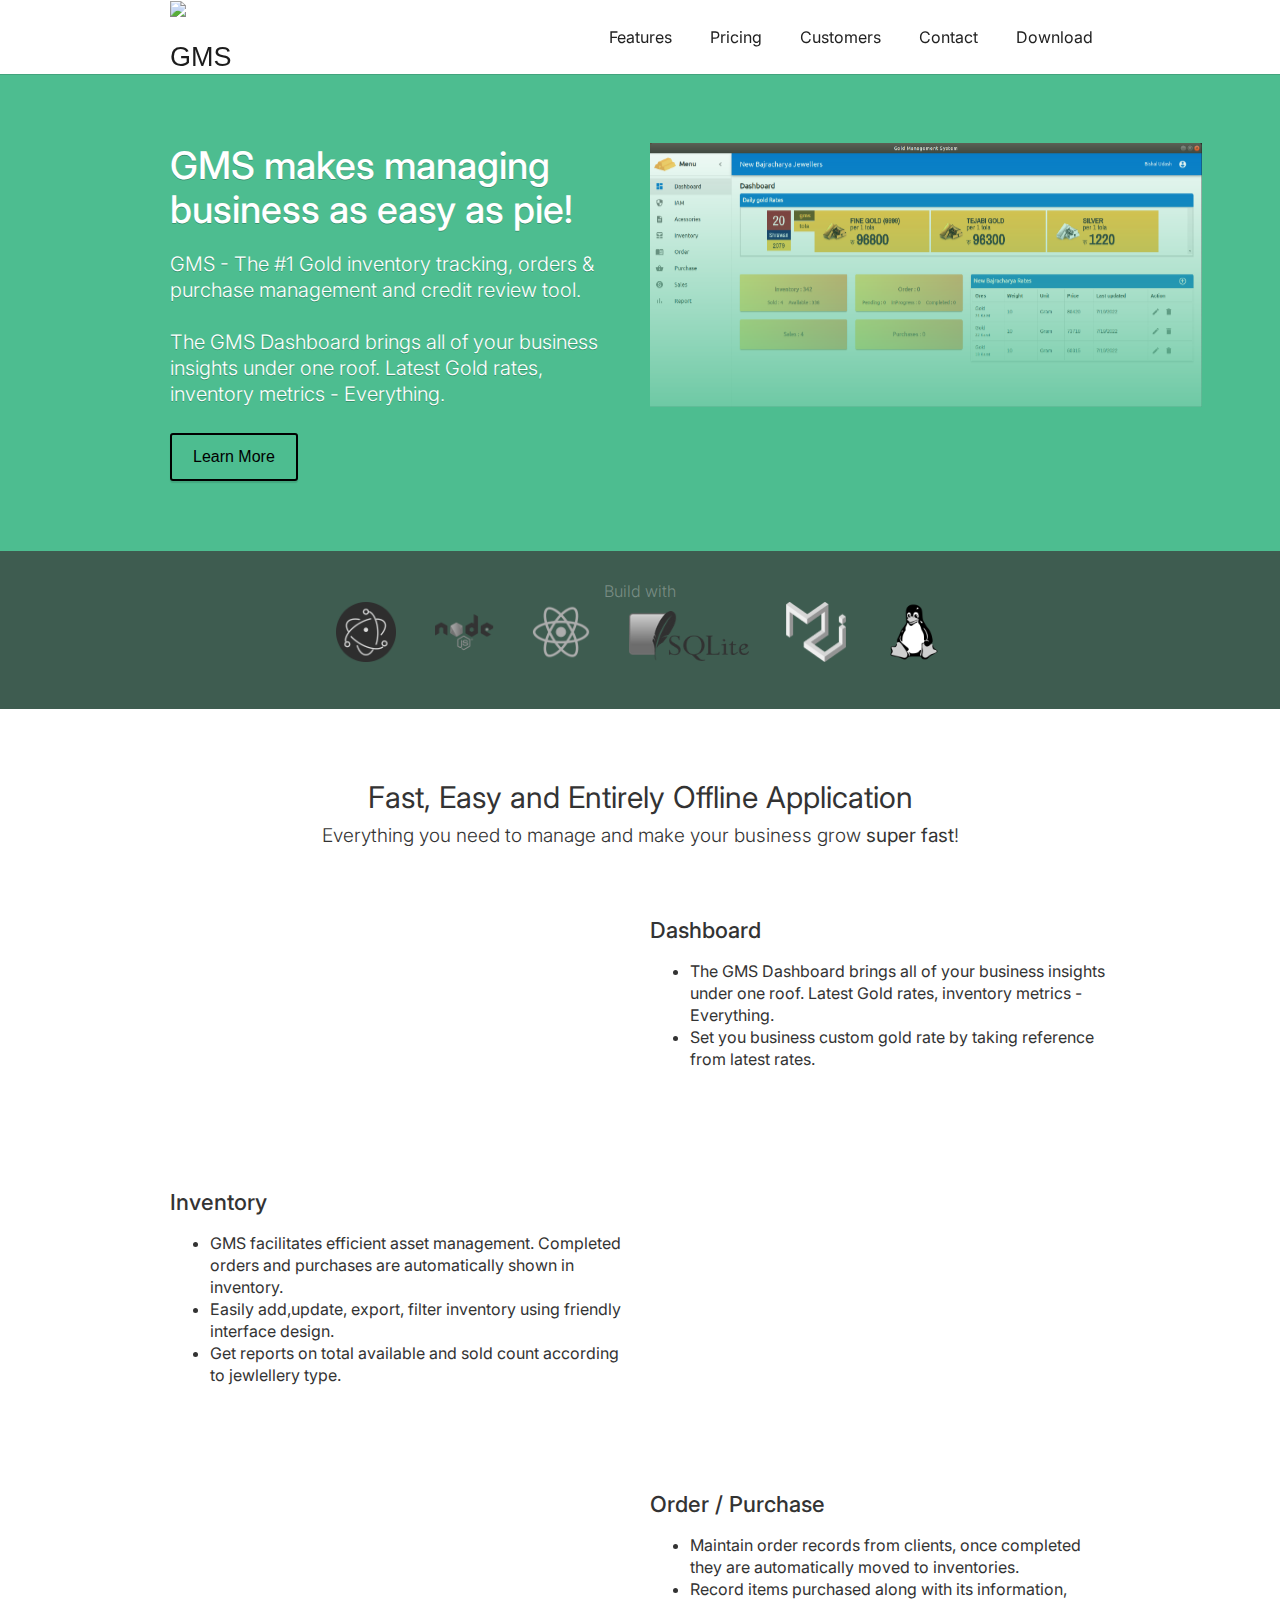
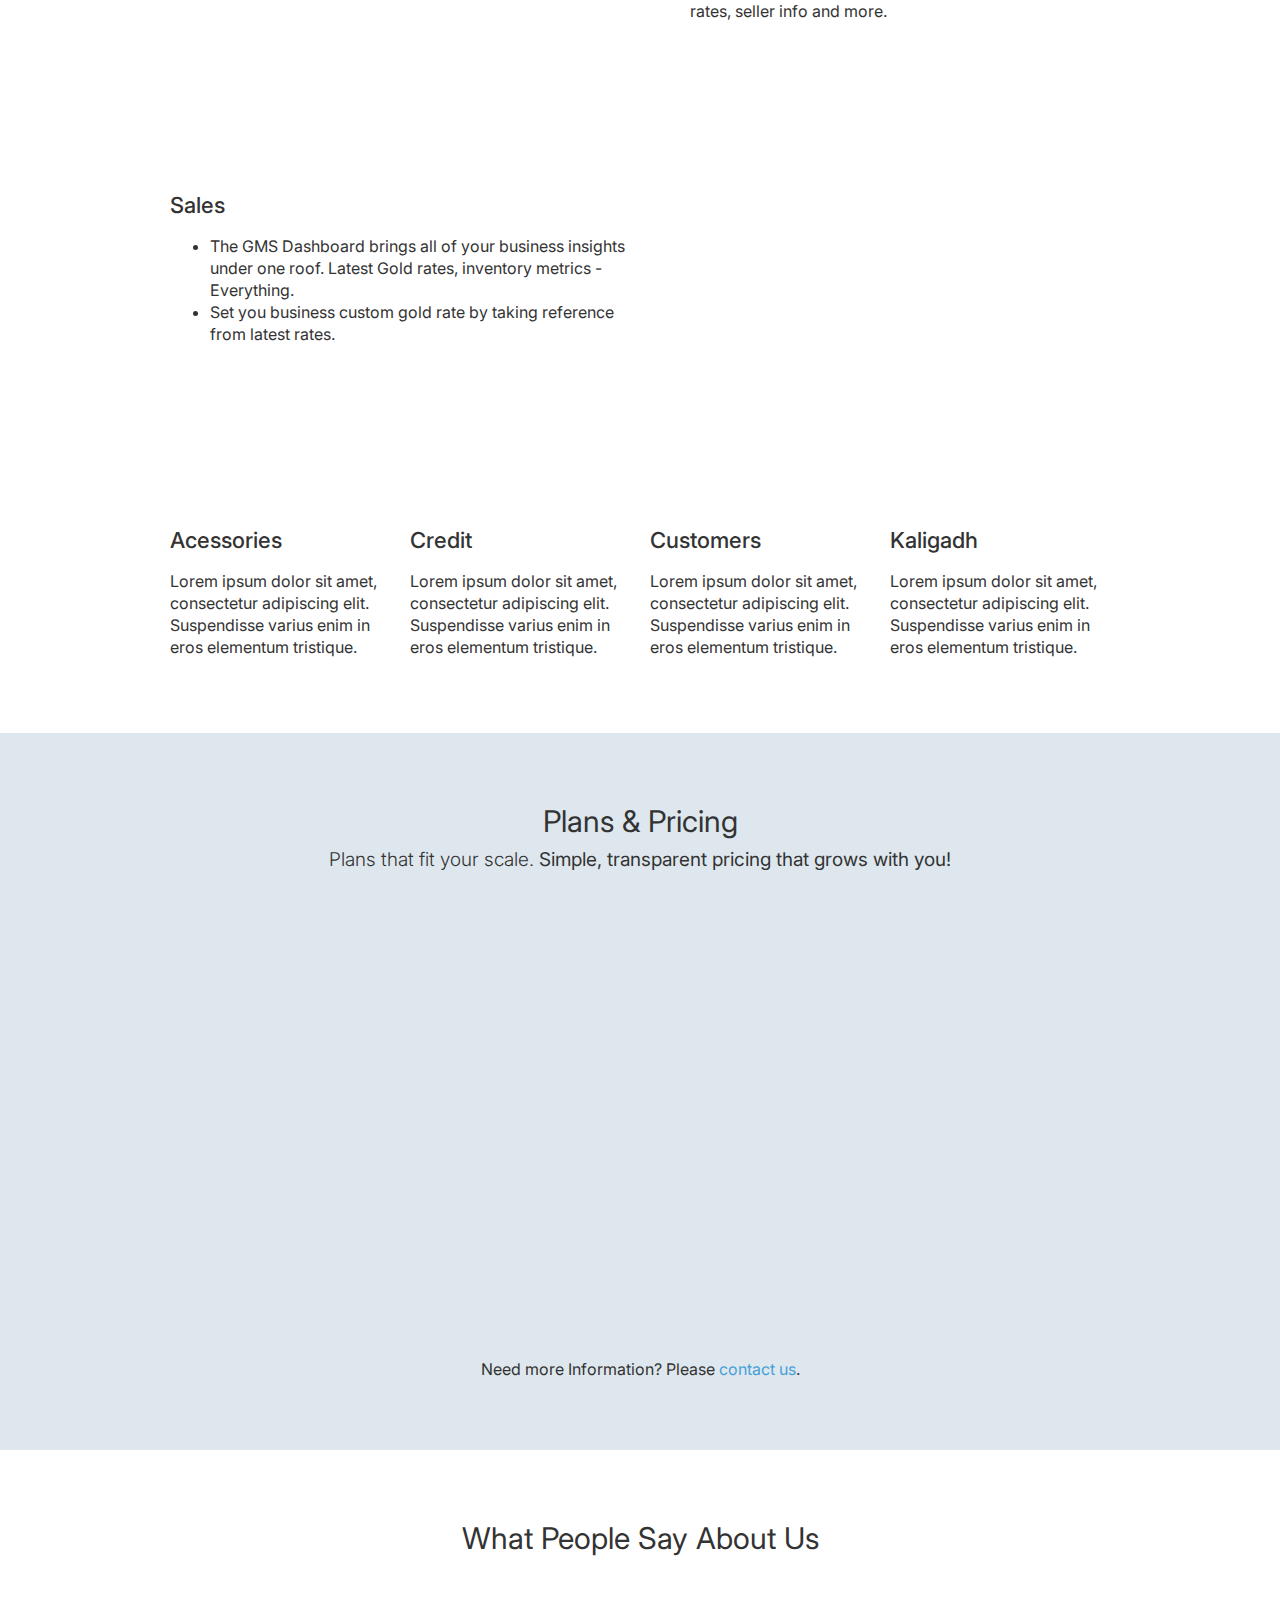
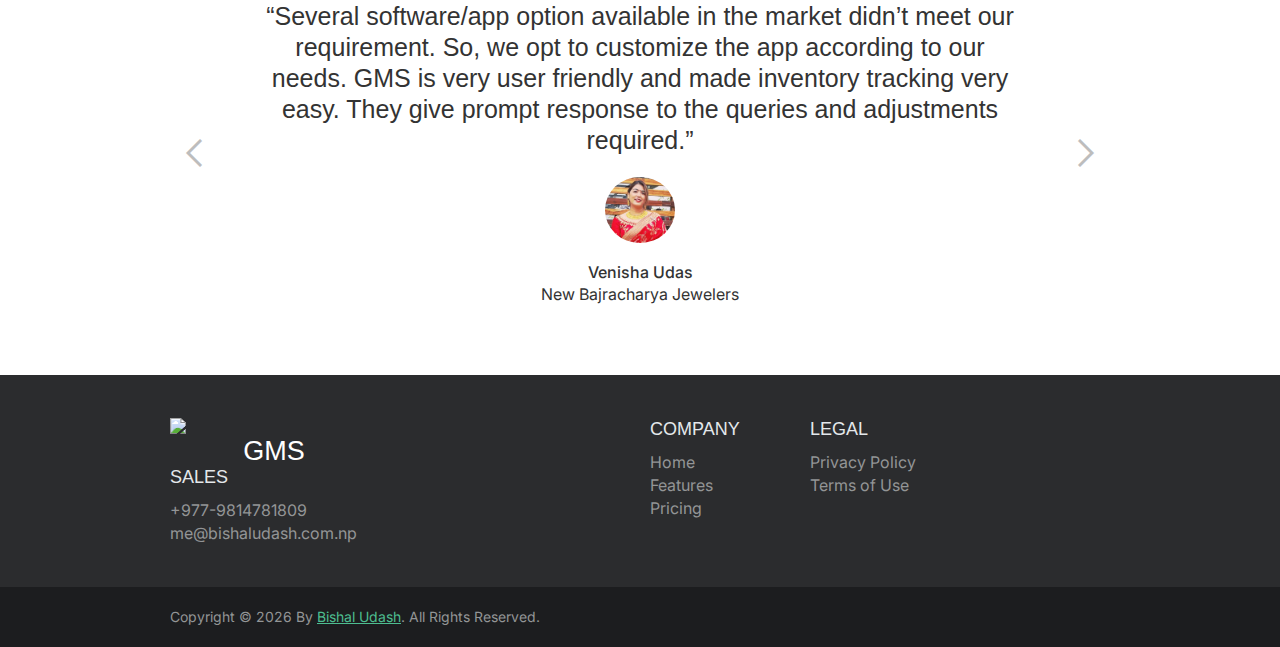
==== commit 7f95a93d: "Goldweb portal changes: added tesimonials" ====
--- a/index.html
+++ b/index.html
@@ -9,6 +9,7 @@
         <link href="assets/css/normalize.css" rel="stylesheet" type="text/css" />
         <link href="assets/css/main.css" rel="stylesheet" type="text/css" />
         <script src="https://ajax.googleapis.com/ajax/libs/webfont/1.6.26/webfont.js" type="text/javascript"></script>
+        <link href="https://fonts.googleapis.com/css2?family=Inter&display=swap" rel="stylesheet">
         <script type="text/javascript">
             WebFont.load({ google: { families: ["Roboto:300,regular,500", "Roboto Condensed:300,regular,700", "Roboto Slab:300,regular,700", "Arbutus Slab:regular"] } });
         </script>
@@ -26,10 +27,16 @@
     <body>
         <div data-collapse="medium" data-animation="default" data-duration="400" role="banner" class="navigation w-nav">
             <div class="w-container">
-                <a href="#" class="brand-link w-nav-brand"><div class="logo-text">GMS</div></a>
+                <a href="#top" class="brand-link w-nav-brand">
+                    <img src="assets/images/gold64.png"/>
+                    <div class="logo-text">GMS </div>
+                </a>
                 <nav role="navigation" class="nav-menu w-nav-menu">
-                    <a href="#features" class="nav-link w-nav-link">Features</a><a href="#pricing" class="nav-link w-nav-link">Pricing</a><a href="#customers" class="nav-link w-nav-link">Customers</a>
-                    <a href="#" class="nav-link w-nav-link">Sign Up</a>
+                    <a href="#features" class="nav-link w-nav-link">Features</a>
+                    <a href="#pricing" class="nav-link w-nav-link">Pricing</a>
+                    <a href="#customers" class="nav-link w-nav-link">Customers</a>
+                    <a href="#contact" class="nav-link w-nav-link">Contact</a>
+                    <a href="#contact" class="nav-link w-nav-link">Download</small></a>
                 </nav>
                 <div class="nav-link menu w-nav-button"><div class="w-icon-nav-menu"></div></div>
             </div>
@@ -48,9 +55,11 @@
             <div class="w-container">
                 <div class="w-row">
                     <div class="w-col w-col-6">
-                        <h1 class="main-heading">Grow Your Business 10x with Metric</h1>
-                        <p class="main-subtitle">The Metric Dashboard brings all of your business insights under one roof. Revenue metrics, social, integrations - everything.</p>
-                        <a href="#" class="button">Sign Up</a><a href="#" class="button hollow">Learn More</a>
+                        <h1 class="main-heading">GMS makes managing business as easy as pie!</h1>
+                        <p class="main-subtitle">GMS - The #1 Gold inventory tracking, orders & purchase management and credit review tool.</p>
+                        <p class="main-subtitle">The GMS Dashboard brings all of your business insights under one roof. Latest Gold rates, inventory metrics - Everything.</p>
+                        <!-- <a href="#" class="button">Sign Up</a> -->
+                        <a href="#features" class="button hollow">Learn More</a>
                     </div>
                     <div class="w-col w-col-6" id="hero-img">
                         <img
@@ -94,10 +103,10 @@
         <!-- Features -->
         <div id="features" class="section">
             <div class="w-container">
-                <h2>Sync Across All Devices</h2>
-                <div class="section-subtitle">Everything you need to make your business grow <strong class="bold-text">super fast</strong>!</div>
+                <h2>Fast, Easy and Entirely Offline Application</h2>
+                <div class="section-subtitle">Everything you need to manage and make your business grow <strong class="bold-text">super fast</strong>!</div>
                 <!-- Dashboard -->
-                <div class="feature-row w-row">
+                <div class="feature-row w-row mb-5 mb-5">
                     <div class="w-col w-col-6">
                         <img
                             src="assets/images/pages/dashboard.png"
@@ -107,21 +116,28 @@
                         />
                     </div>
                     <div class="w-col w-col-6">
-                        <div class="main-feature-group">
-                            <img src="https://assets.website-files.com/5e4b18d10b25ed7c5a4d7453/5e4b18d10b25ed3d464d7465_iconmonstr-laptop-2-icon.svg" height="30" alt="" class="feature-icon" />
-                            <h3>Desktop Application</h3>
-                            <p>Lorem ipsum dolor sit amet, consectetur adipiscing elit. Suspendisse varius enim in eros elementum tristique. Consectetur adipiscing elit.</p>
+                        <div >
+                            <ion-icon name="desktop-outline" size="large"></ion-icon>
+                            <h3>Dashboard</h3>
+                            <ul class="text-left" class="text-left">
+                                <li>The GMS Dashboard brings all of your business insights under one roof. Latest Gold rates, inventory metrics - Everything.</li>
+                                <li>Set you business custom gold rate by taking reference from latest rates.</li>
+                            </ul>
                         </div>
                     </div>
                 </div>
 
                 <!-- Inventories -->
-                <div class="feature-row w-row">
-                    <div class="w-col w-col-6">
-                        <div class="main-feature-group">
-                            <img src="https://assets.website-files.com/5e4b18d10b25ed7c5a4d7453/5e4b18d10b25edd11a4d747b_iconmonstr-download-13-icon.svg" height="30" alt="" class="feature-icon" />
-                            <h3>Mobile App</h3>
-                            <p>Lorem ipsum dolor sit amet, consectetur adipiscing elit. Suspendisse varius enim in eros elementum tristique. Consectetur adipiscing elit.</p>
+                <div class="feature-row w-row mb-5">
+                    <div class="w-col w-col-6">
+                        <div>
+                            <ion-icon name="cube-outline" size="large"></ion-icon>
+                            <h3>Inventory</h3>
+                            <ul class="text-left">
+                                <li>GMS facilitates efficient asset management. Completed orders and purchases are automatically shown in inventory. </li>
+                                <li>Easily add,update, export, filter inventory using friendly interface design. </li>
+                                <li>Get reports on total available and sold count according to jewlellery type. </li>
+                            </ul>
                         </div>
                     </div>
                     <div class="w-col w-col-6">
@@ -135,7 +151,7 @@
                 </div>
 
                 <!-- Order/Purchase -->
-                <div class="feature-row w-row">
+                <div class="feature-row w-row mb-5">
                     <div class="w-col w-col-6">
                         <img
                             src="assets/images/pages/purchase.png"
@@ -145,21 +161,27 @@
                         />
                     </div>
                     <div class="w-col w-col-6">
-                        <div class="main-feature-group">
-                            <img src="https://assets.website-files.com/5e4b18d10b25ed7c5a4d7453/5e4b18d10b25ed3d464d7465_iconmonstr-laptop-2-icon.svg" height="30" alt="" class="feature-icon" />
+                        <div>
+                            <ion-icon name="book-outline"  size="large"></ion-icon>
                             <h3>Order / Purchase</h3>
-                            <p>Lorem ipsum dolor sit amet, consectetur adipiscing elit. Suspendisse varius enim in eros elementum tristique. Consectetur adipiscing elit.</p>
+                            <ul class="text-left" class="text-left">
+                                <li>Maintain order records from clients, once completed they are automatically moved to inventories.</li>
+                                <li>Record items purchased along with its information, rates, seller info and more. </li>
+                            </ul>
                         </div>
                     </div>
                 </div>
 
                 <!-- Sales -->
-                <div class="feature-row w-row">
-                    <div class="w-col w-col-6">
-                        <div class="main-feature-group">
-                            <img src="https://assets.website-files.com/5e4b18d10b25ed7c5a4d7453/5e4b18d10b25edd11a4d747b_iconmonstr-download-13-icon.svg" height="30" alt="" class="feature-icon" />
-                            <h3>Mobile App</h3>
-                            <p>Lorem ipsum dolor sit amet, consectetur adipiscing elit. Suspendisse varius enim in eros elementum tristique. Consectetur adipiscing elit.</p>
+                <div class="feature-row w-row mb-5">
+                    <div class="w-col w-col-6">
+                        <div>
+                            <ion-icon name="bag-outline" size="large"></ion-icon>
+                            <h3>Sales</h3>
+                            <ul class="text-left" class="text-left">
+                                <li>The GMS Dashboard brings all of your business insights under one roof. Latest Gold rates, inventory metrics - Everything.</li>
+                                <li>Set you business custom gold rate by taking reference from latest rates.</li>
+                            </ul>
                         </div>
                     </div>
                     <div class="w-col w-col-6">
@@ -175,29 +197,29 @@
                 <div class="small-features-row w-row">
                     <div class="w-col w-col-3">
                         <div class="feature">
-                            <img src="https://assets.website-files.com/5e4b18d10b25ed7c5a4d7453/5e4b18d10b25ed6db44d7473_iconmonstr-control-panel-icon.svg" height="30" alt="" class="feature-icon" />
-                            <h3>Dashboard</h3>
+                            <ion-icon name="settings-outline" size="large"></ion-icon>
+                            <h3>Acessories</h3>
                             <p>Lorem ipsum dolor sit amet, consectetur adipiscing elit. Suspendisse varius enim in eros elementum tristique.</p>
                         </div>
                     </div>
                     <div class="w-col w-col-3">
                         <div class="feature">
-                            <img src="https://assets.website-files.com/5e4b18d10b25ed7c5a4d7453/5e4b18d10b25ed67164d747f_iconmonstr-sitemap-7-icon.svg" height="30" alt="" class="feature-icon" />
-                            <h3>Custom Rules</h3>
+                            <ion-icon name="wallet-outline" size="large"></ion-icon>
+                            <h3>Credit</h3>
                             <p>Lorem ipsum dolor sit amet, consectetur adipiscing elit. Suspendisse varius enim in eros elementum tristique.</p>
                         </div>
                     </div>
                     <div class="w-col w-col-3">
                         <div class="feature">
-                            <img src="https://assets.website-files.com/5e4b18d10b25ed7c5a4d7453/5e4b18d10b25ed497e4d7467_iconmonstr-save-9-icon.svg" height="30" alt="" class="feature-icon" />
-                            <h3>Presets</h3>
+                            <ion-icon name="people-circle-outline" size="large"></ion-icon>
+                            <h3>Customers</h3>
                             <p>Lorem ipsum dolor sit amet, consectetur adipiscing elit. Suspendisse varius enim in eros elementum tristique.</p>
                         </div>
                     </div>
                     <div class="w-col w-col-3">
                         <div class="feature">
-                            <img src="https://assets.website-files.com/5e4b18d10b25ed7c5a4d7453/5e4b18d10b25ed6ef14d745f_iconmonstr-bar-chart-4-icon.svg" height="30" alt="" class="feature-icon" />
-                            <h3>Metrics</h3>
+                            <ion-icon name="construct-outline" size="large"></ion-icon>
+                            <h3>Kaligadh</h3>
                             <p>Lorem ipsum dolor sit amet, consectetur adipiscing elit. Suspendisse varius enim in eros elementum tristique.</p>
                         </div>
                     </div>
@@ -207,110 +229,71 @@
         <div id="pricing" class="section purple">
             <div class="w-container">
                 <h2>Plans &amp; Pricing</h2>
-                <div class="section-subtitle">No credit card required. No risk, <strong class="bold-text">30-day money back guarantee</strong>!</div>
+                <div class="section-subtitle">Plans that fit your scale. <strong class="bold-text">Simple, transparent pricing that grows with you!
+                </strong></div>
                 <div class="w-row">
-                    <div class="w-col w-col-3">
+                    <div class="w-col w-col-4">
                         <div
                             data-ix="fade-in-on-scroll"
                             data-w-id="d87fa01e-3185-5bc3-193f-6faa2208ea8e"
-                            style="
-                                -webkit-transform: translate3d(0, 25px, 0) scale3d(1, 1, 1) rotateX(0) rotateY(0) rotateZ(0) skew(0, 0);
-                                -moz-transform: translate3d(0, 25px, 0) scale3d(1, 1, 1) rotateX(0) rotateY(0) rotateZ(0) skew(0, 0);
-                                -ms-transform: translate3d(0, 25px, 0) scale3d(1, 1, 1) rotateX(0) rotateY(0) rotateZ(0) skew(0, 0);
-                                transform: translate3d(0, 25px, 0) scale3d(1, 1, 1) rotateX(0) rotateY(0) rotateZ(0) skew(0, 0);
-                                opacity: 0;
-                            "
                             class="plan-wrapper"
                         >
-                            <h3>Starter</h3>
-                            <div class="price-point"><strong class="price-accent">$15</strong> /month</div>
-                            <div class="price-point"><strong class="price-accent">500</strong> Data Points</div>
-                            <div class="price-point"><strong class="price-accent">1</strong> Team Member</div>
+                            <h3>Standard (1 Year)</h3>
+                            <div class="price-point"><strong class="price-accent">NRP 15000</strong> /Year</div>
+                            <!-- <div class="price-point"><strong class="price-accent">500</strong> Data Points</div> -->
+                            <!-- <div class="price-point"><strong class="price-accent">1</strong> Team Member</div> -->
                             <div class="divider"></div>
-                            <div class="addl-feature"><strong>Email</strong> Support</div>
-                            <div class="addl-feature inactive">IOS and Android App</div>
-                            <div class="addl-feature inactive">Customizable Dashboard</div>
-                            <div class="addl-feature inactive">Metric API</div>
+                            <div class="addl-feature">Full Features <ion-icon name="checkmark-outline" class="text-success"></ion-icon></div>
+                            <div class="addl-feature">Unlimited users <ion-icon name="checkmark-outline" class="text-success"></ion-icon></div>
+                            <div class="addl-feature">Unlimited Inventories, Orders and Purchases <ion-icon name="checkmark-outline" class="text-success"></ion-icon></div>
+                            <div class="addl-feature">Unlimited Sales <ion-icon name="checkmark-outline" class="text-success"></ion-icon></div>
+                            <div class="addl-feature">Free support all year round <ion-icon name="checkmark-outline" class="text-success"></ion-icon></div>
+                            <div class="addl-feature inactive">Request New features </div>
                             <a href="#" class="button in-pricing">Choose Plan</a>
                         </div>
                     </div>
-                    <div class="w-col w-col-3">
+                    <div class="w-col w-col-4">
                         <div
                             data-ix="fade-in-on-scroll"
                             data-w-id="d242de0d-d6d2-f690-dd23-3599cc488914"
-                            style="
-                                -webkit-transform: translate3d(0, 25px, 0) scale3d(1, 1, 1) rotateX(0) rotateY(0) rotateZ(0) skew(0, 0);
-                                -moz-transform: translate3d(0, 25px, 0) scale3d(1, 1, 1) rotateX(0) rotateY(0) rotateZ(0) skew(0, 0);
-                                -ms-transform: translate3d(0, 25px, 0) scale3d(1, 1, 1) rotateX(0) rotateY(0) rotateZ(0) skew(0, 0);
-                                transform: translate3d(0, 25px, 0) scale3d(1, 1, 1) rotateX(0) rotateY(0) rotateZ(0) skew(0, 0);
-                                opacity: 0;
-                            "
                             class="plan-wrapper"
                         >
-                            <h3>Professional</h3>
-                            <div class="price-point"><strong class="price-accent">$30</strong> /month</div>
-                            <div class="price-point"><strong class="price-accent">2000</strong> Data Points</div>
-                            <div class="price-point"><strong class="price-accent">1</strong> Team Member</div>
+                            <h3>Standard (3 Years)</h3>
+                            <div class="price-point"><strong class="price-accent">NRP 36000</strong> /Year</div>
+                            <!-- <div class="price-point"><strong class="price-accent">2000</strong> Data Points</div> -->
+                            <!-- <div class="price-point"><strong class="price-accent">1</strong> Team Member</div> -->
                             <div class="divider"></div>
-                            <div class="addl-feature"><strong>Email</strong> Support</div>
-                            <div class="addl-feature"><strong>IOS</strong> and <strong>Android</strong> App</div>
-                            <div class="addl-feature inactive">Customizable Dashboard</div>
-                            <div class="addl-feature inactive">Metric API</div>
+                            <div class="addl-feature">Full Features <ion-icon name="checkmark-outline" class="text-success"></ion-icon></div>
+                            <div class="addl-feature">Unlimited users <ion-icon name="checkmark-outline" class="text-success"></ion-icon></div>
+                            <div class="addl-feature">Unlimited Inventories, Orders and Purchases <ion-icon name="checkmark-outline" class="text-success"></ion-icon></div>
+                            <div class="addl-feature">Unlimited Sales <ion-icon name="checkmark-outline" class="text-success"></ion-icon></div>
+                            <div class="addl-feature">Free support all year round <ion-icon name="checkmark-outline" class="text-success"></ion-icon></div>
+                            <div class="addl-feature">Request New features <ion-icon name="checkmark-outline" class="text-success"></ion-icon></div>
                             <a href="#" class="button in-pricing">Choose Plan</a>
                         </div>
                     </div>
-                    <div class="w-col w-col-3">
+                    <div class="w-col w-col-4">
                         <div
                             data-ix="fade-in-on-scroll"
                             data-w-id="36a69626-52ca-b009-2f12-75a01dceb9e4"
-                            style="
-                                -webkit-transform: translate3d(0, 25px, 0) scale3d(1, 1, 1) rotateX(0) rotateY(0) rotateZ(0) skew(0, 0);
-                                -moz-transform: translate3d(0, 25px, 0) scale3d(1, 1, 1) rotateX(0) rotateY(0) rotateZ(0) skew(0, 0);
-                                -ms-transform: translate3d(0, 25px, 0) scale3d(1, 1, 1) rotateX(0) rotateY(0) rotateZ(0) skew(0, 0);
-                                transform: translate3d(0, 25px, 0) scale3d(1, 1, 1) rotateX(0) rotateY(0) rotateZ(0) skew(0, 0);
-                                opacity: 0;
-                            "
                             class="plan-wrapper"
                         >
-                            <h3>Startup</h3>
-                            <div class="price-point"><strong class="price-accent">$75</strong> /month</div>
-                            <div class="price-point"><strong class="price-accent">5000</strong> Data Points</div>
-                            <div class="price-point"><strong class="price-accent">3</strong> Team Member</div>
+                            <h3>Lifetime (Per 10 years)</h3>
+                            <div class="price-point"><strong class="price-accent">NRP 90000</strong></div>
+                            <!-- <div class="price-point"><strong class="price-accent">5000</strong> Data Points</div> -->
+                            <!-- <div class="price-point"><strong class="price-accent">3</strong> Team Member</div> -->
                             <div class="divider"></div>
-                            <div class="addl-feature"><strong>Email</strong> Support</div>
-                            <div class="addl-feature"><strong>IOS</strong> and <strong>Android</strong> App</div>
-                            <div class="addl-feature"><strong>Customizable</strong> Dashboard</div>
-                            <div class="addl-feature inactive">Metric API</div>
+                            <div class="addl-feature">Full Features <ion-icon name="checkmark-outline" class="text-success"></ion-icon></div>
+                            <div class="addl-feature">Unlimited users <ion-icon name="checkmark-outline" class="text-success"></ion-icon></div>
+                            <div class="addl-feature">Unlimited Inventories, Orders and Purchases <ion-icon name="checkmark-outline" class="text-success"></ion-icon></div>
+                            <div class="addl-feature">Unlimited Sales <ion-icon name="checkmark-outline" class="text-success"></ion-icon></div>
+                            <div class="addl-feature">Free support all year round <ion-icon name="checkmark-outline" class="text-success"></ion-icon></div>
+                            <div class="addl-feature">Request New features <ion-icon name="checkmark-outline" class="text-success"></ion-icon></div>
                             <a href="#" class="button in-pricing">Choose Plan</a>
                         </div>
                     </div>
-                    <div class="w-col w-col-3">
-                        <div
-                            data-ix="fade-in-on-scroll"
-                            data-w-id="5b5856d5-59ee-ab6c-62a3-bedc1be922a2"
-                            style="
-                                -webkit-transform: translate3d(0, 25px, 0) scale3d(1, 1, 1) rotateX(0) rotateY(0) rotateZ(0) skew(0, 0);
-                                -moz-transform: translate3d(0, 25px, 0) scale3d(1, 1, 1) rotateX(0) rotateY(0) rotateZ(0) skew(0, 0);
-                                -ms-transform: translate3d(0, 25px, 0) scale3d(1, 1, 1) rotateX(0) rotateY(0) rotateZ(0) skew(0, 0);
-                                transform: translate3d(0, 25px, 0) scale3d(1, 1, 1) rotateX(0) rotateY(0) rotateZ(0) skew(0, 0);
-                                opacity: 0;
-                            "
-                            class="plan-wrapper"
-                        >
-                            <h3>Business</h3>
-                            <div class="price-point"><strong class="price-accent">$250</strong> /month</div>
-                            <div class="price-point"><strong class="price-accent">15000</strong> Data Points</div>
-                            <div class="price-point"><strong class="price-accent">10</strong> Team Member</div>
-                            <div class="divider"></div>
-                            <div class="addl-feature"><strong>Priority</strong> Support</div>
-                            <div class="addl-feature"><strong>IOS</strong> and <strong>Android</strong> App</div>
-                            <div class="addl-feature"><strong>Customizable</strong> Dashboard</div>
-                            <div class="addl-feature">Metric <strong>API</strong></div>
-                            <a href="#" class="button in-pricing">Choose Plan</a>
-                        </div>
-                    </div>
-                </div>
-                <div class="additional-contact">Need more Data Points or Team Members? Please <a href="#" class="page-link">contact us</a>.</div>
+                </div>
+                <div class="additional-contact">Need more Information? Please <a href="#" class="page-link">contact us</a>.</div>
             </div>
         </div>
         <div id="customers" class="section">
@@ -319,22 +302,10 @@
                 <div data-animation="slide" data-duration="500" data-infinite="1" class="testimonial-slider w-slider">
                     <div class="w-slider-mask">
                         <div class="testimony-slide w-slide">
-                            <p class="testimony-text">“Donec ullamcorper nulla non metus auctor fringilla. Maecenas sed diam eget risus varius blandit sit amet non magna. Maecenas faucibus mollis interdum.”</p>
-                            <img src="https://assets.website-files.com/5e4b18d10b25ed7c5a4d7453/5e4b18d10b25ed78514d7460_04f14af5199093cdd29a89eb295febf5.jpeg" width="64" alt="" class="person" />
-                            <div class="name">Kyle Killit</div>
-                            <div class="title">Designer at Tiempo Labs</div>
-                        </div>
-                        <div class="testimony-slide w-slide">
-                            <p class="testimony-text">“Ullamcorper nulla non metus auctor fringilla. Maecenas sed diam eget risus varius blandit sit amet non magna”</p>
-                            <img src="https://assets.website-files.com/5e4b18d10b25ed7c5a4d7453/5e4b18d10b25ed86384d7487_sergie-square.jpg" width="100" alt="" class="person" />
-                            <div class="name">Sergie Kalashnikov</div>
-                            <div class="title">CEO at BentoBox</div>
-                        </div>
-                        <div class="testimony-slide w-slide">
-                            <p class="testimony-text">“Nulla non metus auctor fringilla. Maecenas sed diam eget risus varius blandit sit amet non magna. Maecenas faucibus mollis interdum.”</p>
-                            <img src="https://assets.website-files.com/5e4b18d10b25ed7c5a4d7453/5e4b18d10b25edf4be4d7485_bryant-square.jpg" width="100" alt="" class="person" />
-                            <div class="name">Bryant Chou</div>
-                            <div class="title">CTO at Slapper Labs</div>
+                            <p class="testimony-text">“Several software/app option available in the market didn’t meet our requirement. So, we opt to customize the app according to our needs. GMS is very user friendly and made inventory tracking very easy. They give prompt response to the queries and adjustments required.”</p>
+                            <img src="assets/images/pages/Testimonial1.png" width="64" alt="" class="person" />
+                            <div class="name">Venisha Udas</div>
+                            <div class="title">New Bajracharya Jewelers</div>
                         </div>
                     </div>
                     <div class="slider-arrow w-slider-arrow-left"><div class="w-icon-slider-left"></div></div>
@@ -343,22 +314,26 @@
                 </div>
             </div>
         </div>
-        <div class="section clients">
-            <div class="w-container">
-                <img src="https://assets.website-files.com/5e4b18d10b25ed7c5a4d7453/5e4b18d10b25ed71464d745d_client_logo_johnson_and_johnson.png" width="162" alt="" class="client-logo" />
-                <img src="https://assets.website-files.com/5e4b18d10b25ed7c5a4d7453/5e4b18d10b25edbea24d746b_client_logo_tesla.png" width="160" alt="" class="client-logo" />
-                <img src="https://assets.website-files.com/5e4b18d10b25ed7c5a4d7453/5e4b18d10b25ed4cd14d7488_client_logo_ouya.png" width="162" alt="" class="client-logo" />
-                <img src="https://assets.website-files.com/5e4b18d10b25ed7c5a4d7453/5e4b18d10b25ed10654d7470_client_logo_chartboost.png" width="162" alt="" class="client-logo" />
-                <img src="https://assets.website-files.com/5e4b18d10b25ed7c5a4d7453/5e4b18d10b25ed6db74d746a_client_logo_mammoth.png" width="162" alt="" class="client-logo" />
-                <img src="https://assets.website-files.com/5e4b18d10b25ed7c5a4d7453/5e4b18d10b25ed67f74d7461_client_logo_neutrogena.png" width="162" alt="" class="client-logo" />
-            </div>
-        </div>
-        <div class="section footer">
+
+        <div class="section footer" id="contact">
             <div class="w-container">
                 <div class="w-row">
                     <div class="w-col w-col-6">
-                        <div class="logo-text footer">Metric</div>
-                        <div class="footer-slogan">Sign up for our newsletter</div>
+                        <div class="w-row">
+                            <div class="w-col w-col-1">
+                                <div>
+
+                                    <img src="assets/images/gold64.png"/>
+                                </div>
+                            </div>
+                            <div class="w-col w-col-2">
+                                <div style="margin-top: 30%;">
+                                    <span class="footer-logo-text">GMS </span>
+                                </div>
+                            </div>
+                        </div>
+                   
+                        <!-- <div class="footer-slogan">Sign up for our newsletter</div>
                         <div class="newsletter-form w-form">
                             <form id="wf-form-newsletter" name="wf-form-newsletter" data-name="Newsletter" class="w-clearfix">
                                 <input type="email" id="email" name="email" data-name="Email" placeholder="Email Address" maxlength="256" required="" class="newsletter-field w-input" />
@@ -366,27 +341,31 @@
                             </form>
                             <div class="success-message w-form-done"><p>Thank you! You’ll receive an email shortly.</p></div>
                             <div class="w-form-fail"><p>Oops! Something went wrong while submitting the form :(</p></div>
-                        </div>
-                        <div class="social-icon-group">
-                            <a href="#" class="social-icon w-inline-block"><img src="https://assets.website-files.com/5e4b18d10b25ed7c5a4d7453/5e4b18d10b25ed4bd44d746f_facebook-icon.svg" alt="" /></a>
-                            <a href="#" class="social-icon w-inline-block"><img src="https://assets.website-files.com/5e4b18d10b25ed7c5a4d7453/5e4b18d10b25ed53ce4d7474_twitter-icon.svg" alt="" /></a>
-                            <a href="#" class="social-icon w-inline-block"><img src="https://assets.website-files.com/5e4b18d10b25ed7c5a4d7453/5e4b18d10b25ed37cb4d746d_linkdin-icon-white.svg" alt="" /></a>
-                            <a href="#" class="social-icon w-inline-block"><img src="https://assets.website-files.com/5e4b18d10b25ed7c5a4d7453/5e4b18d10b25eda92d4d7478_email-icon-white.svg" alt="" /></a>
-                        </div>
-                    </div>
+                        </div> -->
+                    
+                        
+                        
+                        <h4 class="footer-title">Sales</h4>
+                        <li class="page-link in-footer"><ion-icon name="call"></ion-icon> +977-9814781809</li>
+                        <li class="page-link in-footer"><ion-icon name="mail"></ion-icon> me@bishaludash.com.np</li>
+                        
+                    </div>
+                    
                     <div class="w-col w-col-2">
                         <h4 class="footer-title">Company</h4>
-                        <a href="#" class="page-link in-footer">Home</a><a href="#" class="page-link in-footer">Features</a><a href="#" class="page-link in-footer">Clients</a><a href="#" class="page-link in-footer">Pricing</a>
-                        <a href="#" class="page-link in-footer">Sign Up</a>
-                    </div>
-                    <div class="w-col w-col-2">
+                        <a href="#top" class="page-link in-footer">Home</a>
+                        <a href="#features" class="page-link in-footer">Features</a>
+                        <a href="#pricing" class="page-link in-footer">Pricing</a>
+                    </div>
+                    <!-- <div class="w-col w-col-2">
                         <h4 class="footer-title">Product</h4>
                         <a href="#" class="page-link in-footer">Analytics</a><a href="#" class="page-link in-footer">Businesses</a><a href="#" class="page-link in-footer">Testimonials</a>
                         <a href="#" class="page-link in-footer">Integrations</a>
-                    </div>
+                    </div> -->
                     <div class="w-col w-col-2">
                         <h4 class="footer-title">Legal</h4>
-                        <a href="#" class="page-link in-footer">Privacy Policy</a><a href="#" class="page-link in-footer">Terms of Use</a>
+                        <a href="pages/Legal.html" class="page-link in-footer">Privacy Policy</a>
+                        <a href="#" class="page-link in-footer">Terms of Use</a>
                     </div>
                 </div>
             </div>
@@ -403,6 +382,8 @@
         </div>
         <script src="assets/js/jquery.js"type="text/javascript"></script>
         <script src="assets/js/webflow.js" type="text/javascript"></script>
+        <script type="module" src="https://unpkg.com/ionicons@5.5.2/dist/ionicons/ionicons.esm.js"></script>
+        <script nomodule src="https://unpkg.com/ionicons@5.5.2/dist/ionicons/ionicons.js"></script>
         <!--[if lte IE 9]><script src="//cdnjs.cloudflare.com/ajax/libs/placeholders/3.0.2/placeholders.min.js"></script><![endif]-->
     </body>
 </html>
--- a/assets/css/main.css
+++ b/assets/css/main.css
@@ -1,14 +1,25 @@
+body{
+  font-family: 'Inter' !important;
+}
 .buildwith-logo{
     width: 60px;
     height: 60px;
     margin-right: 2%;
     margin-left: 2%;
+    filter: grayscale(1);
+    transition: 0.3s;
 }
 
 .buildwith-sqlite{
   width:120px ;
   margin:1% 2%;
-  height:50px
+  height:50px;
+  filter: grayscale(1);
+}
+
+.buildwith-logo:hover,.buildwith-sqlite:hover{
+  filter: none;
+  transition: 0.3s;
 }
 
 #hero-img img{
@@ -20,6 +31,40 @@
   color: #4dbd90;
 }
 
+.text-left{
+  text-align: left;
+}
+
+.mb-5{
+  margin-bottom: 3rem!important;
+}
+
+.mt-5{
+  margin-top: 3rem!important;
+}
+
+.mt-3{
+  margin-top: 1.5rem!important;
+}
+
+#legal{
+  min-height: 70vh;
+}
+
+.footer-logo-text{
+    font-family: 'Roboto Slab', sans-serif;
+    color: #fff;
+    font-size: 27px;
+    font-weight: 500;
+    margin-left: 35px;
+    margin-top: 20%;
+}
+
+
+.text-success{
+  color: #4dbd90;
+  font-size: 1.5em;
+}
 
 @media only screen and (max-width: 500px) {
   #hero-img img{
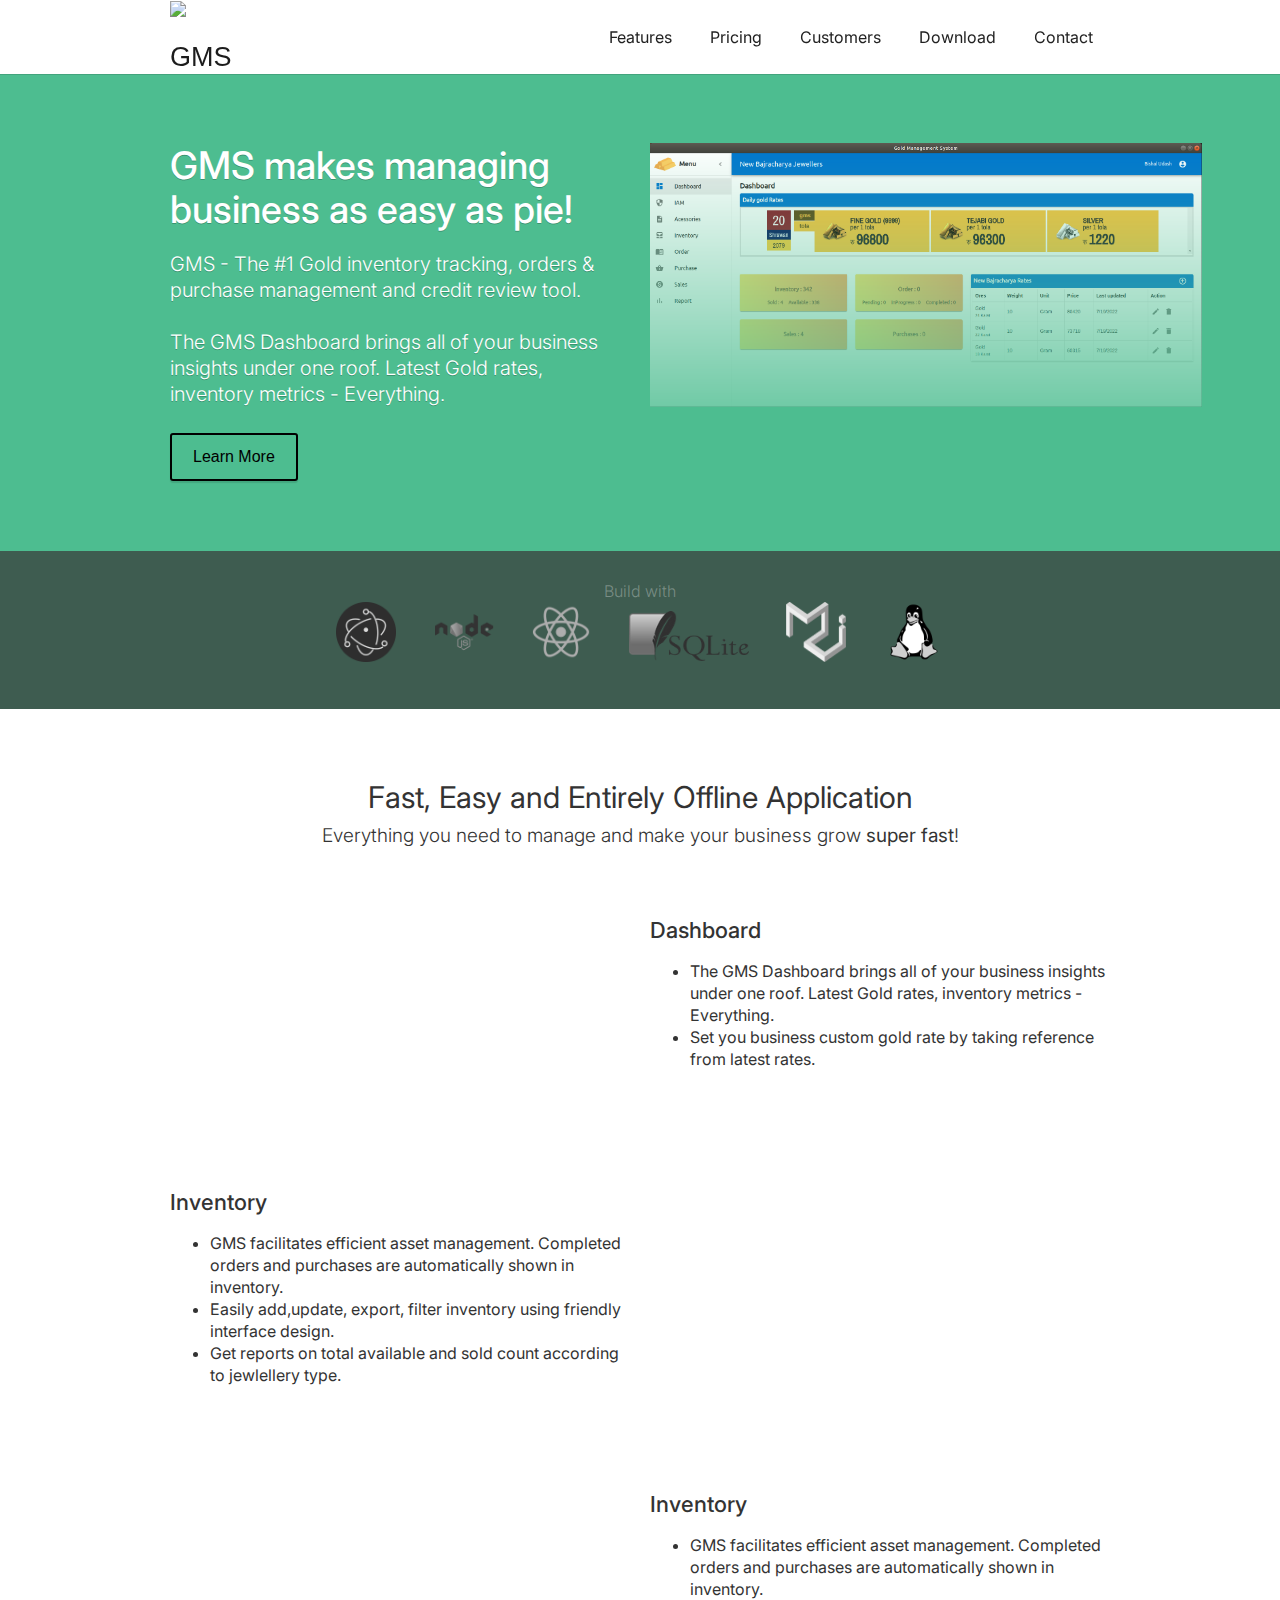
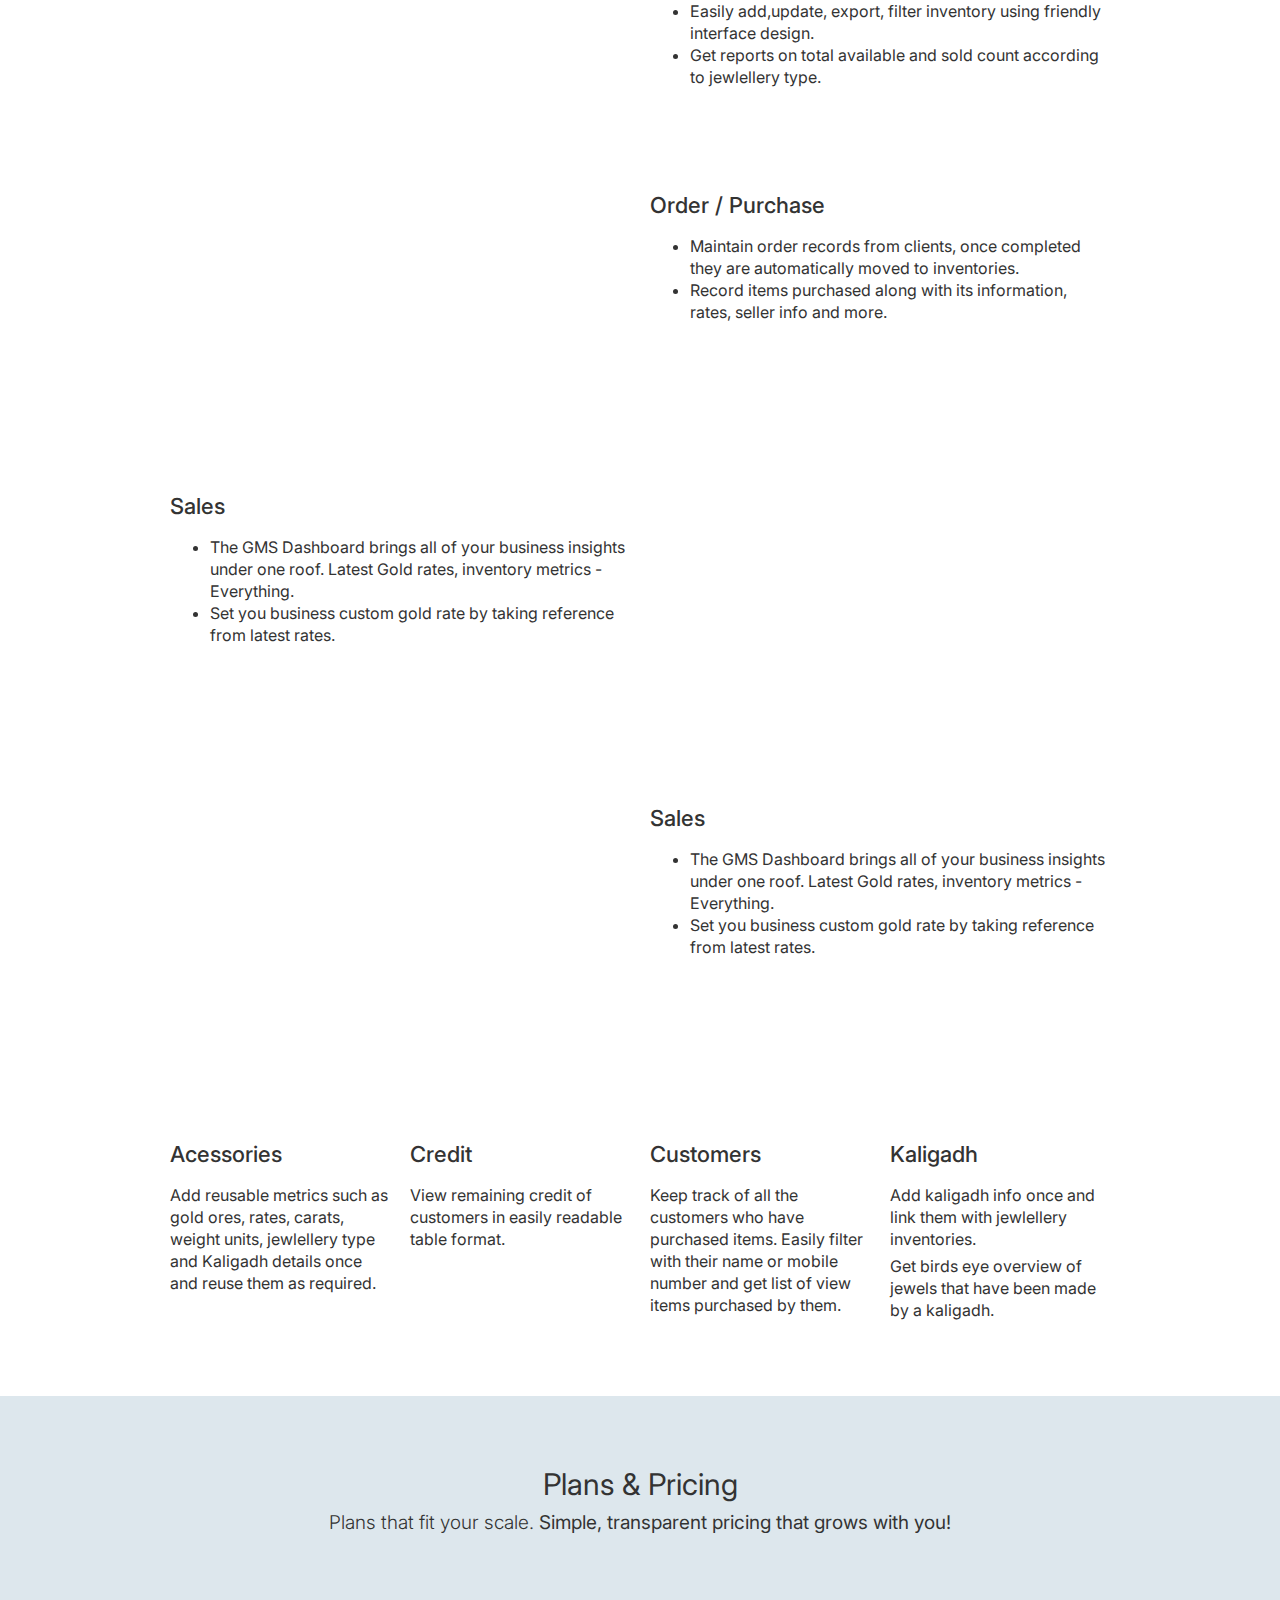
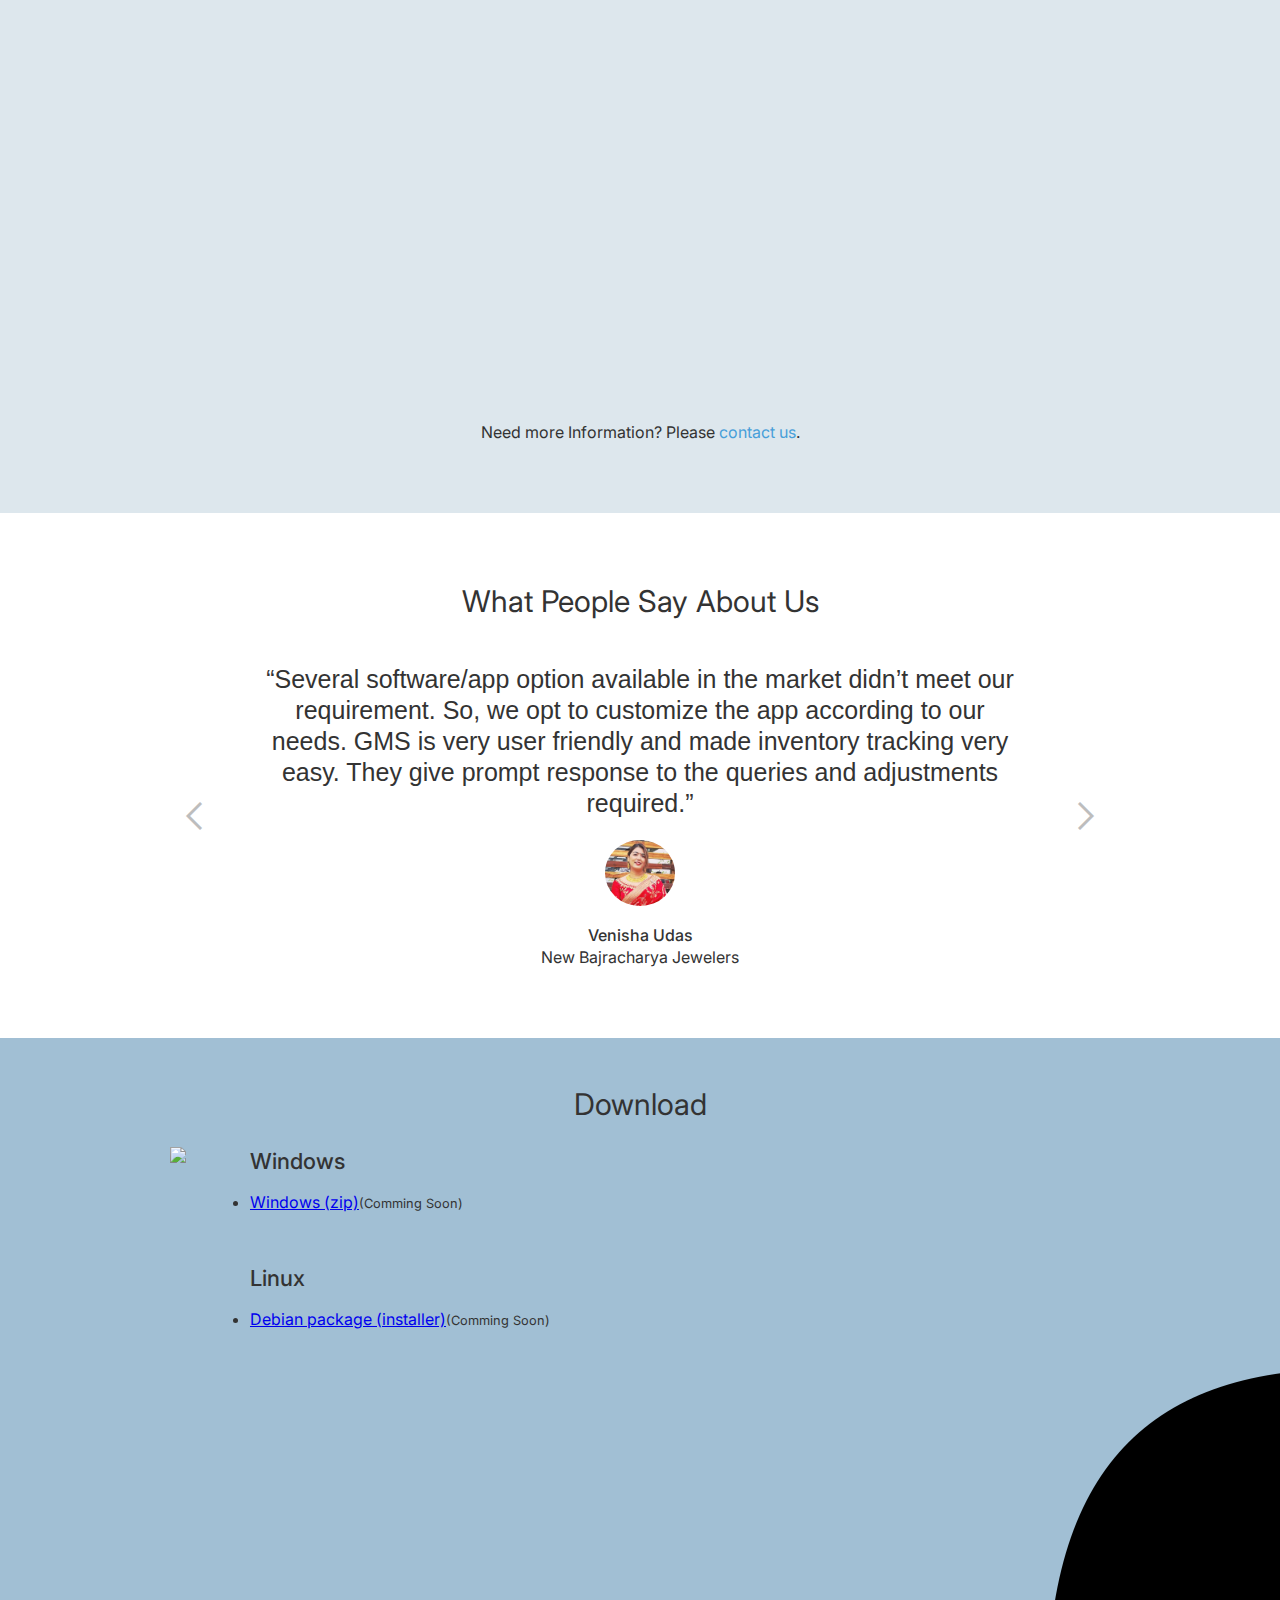
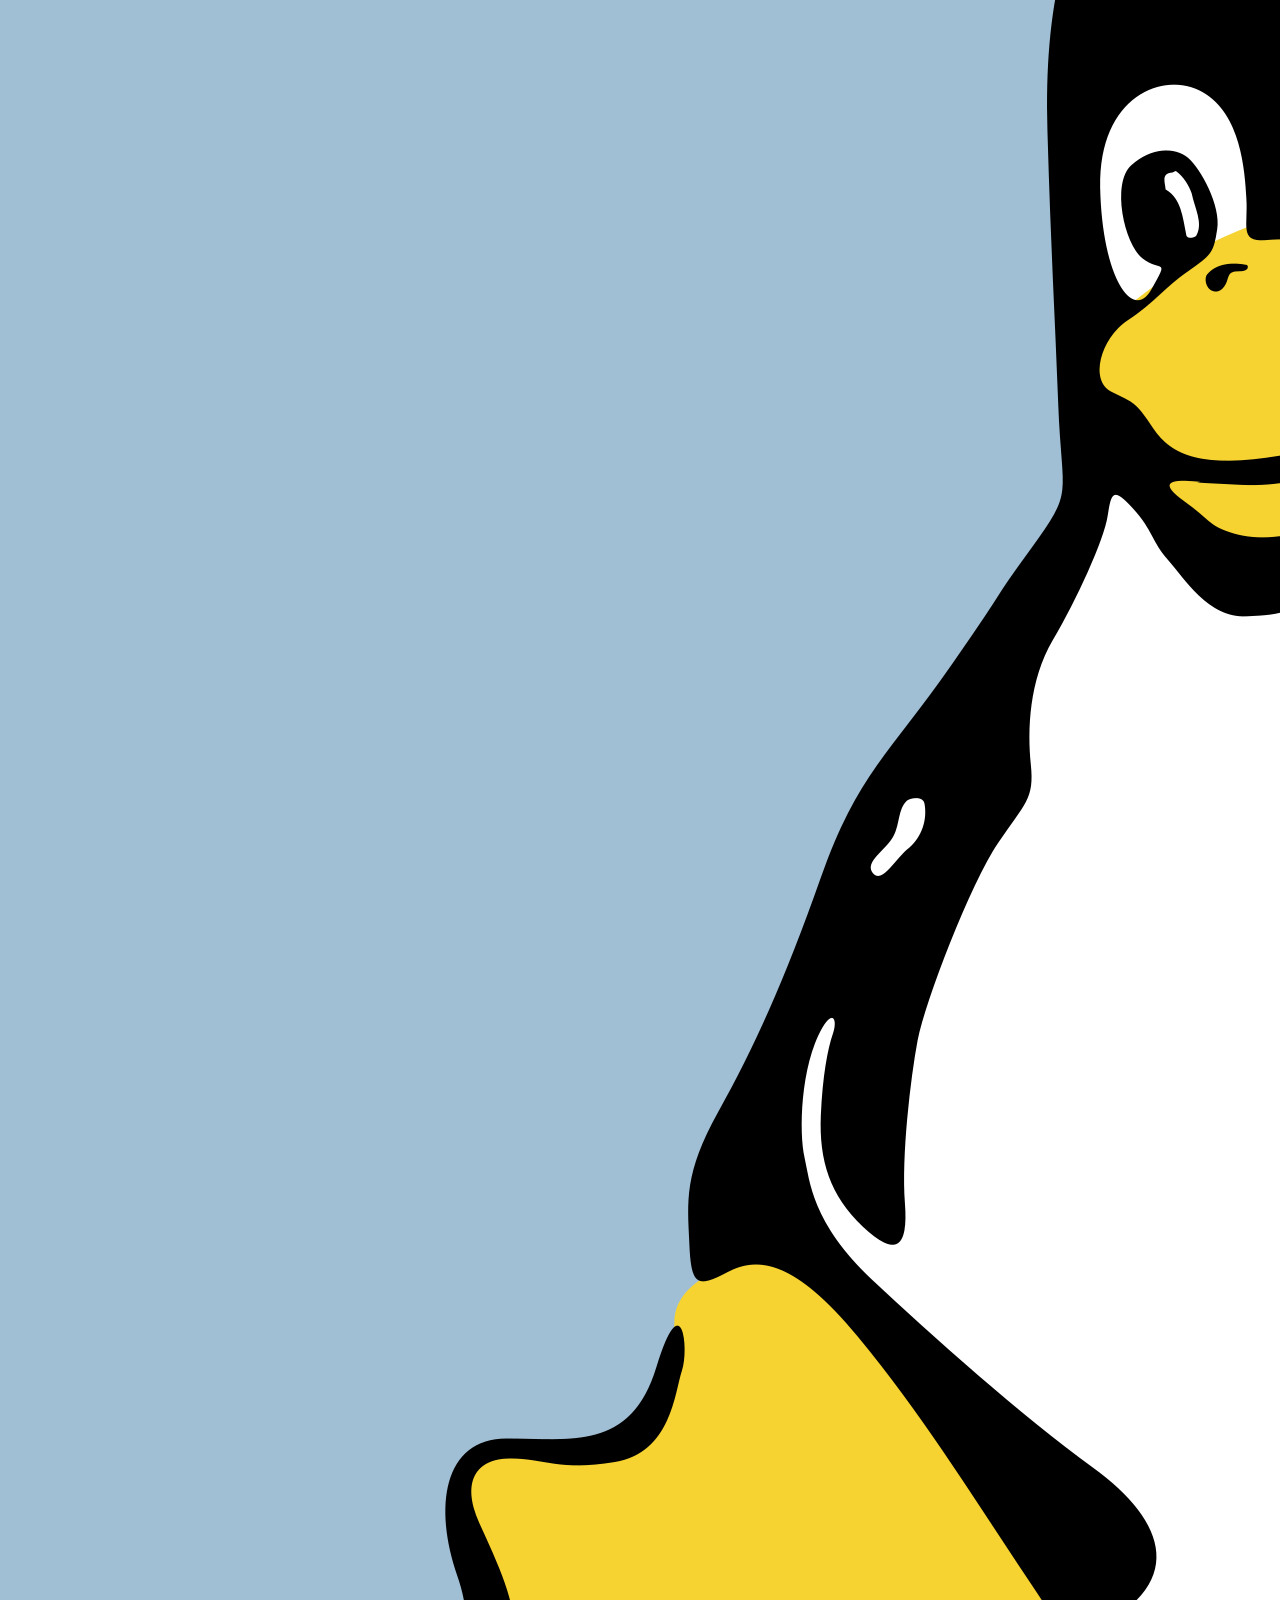
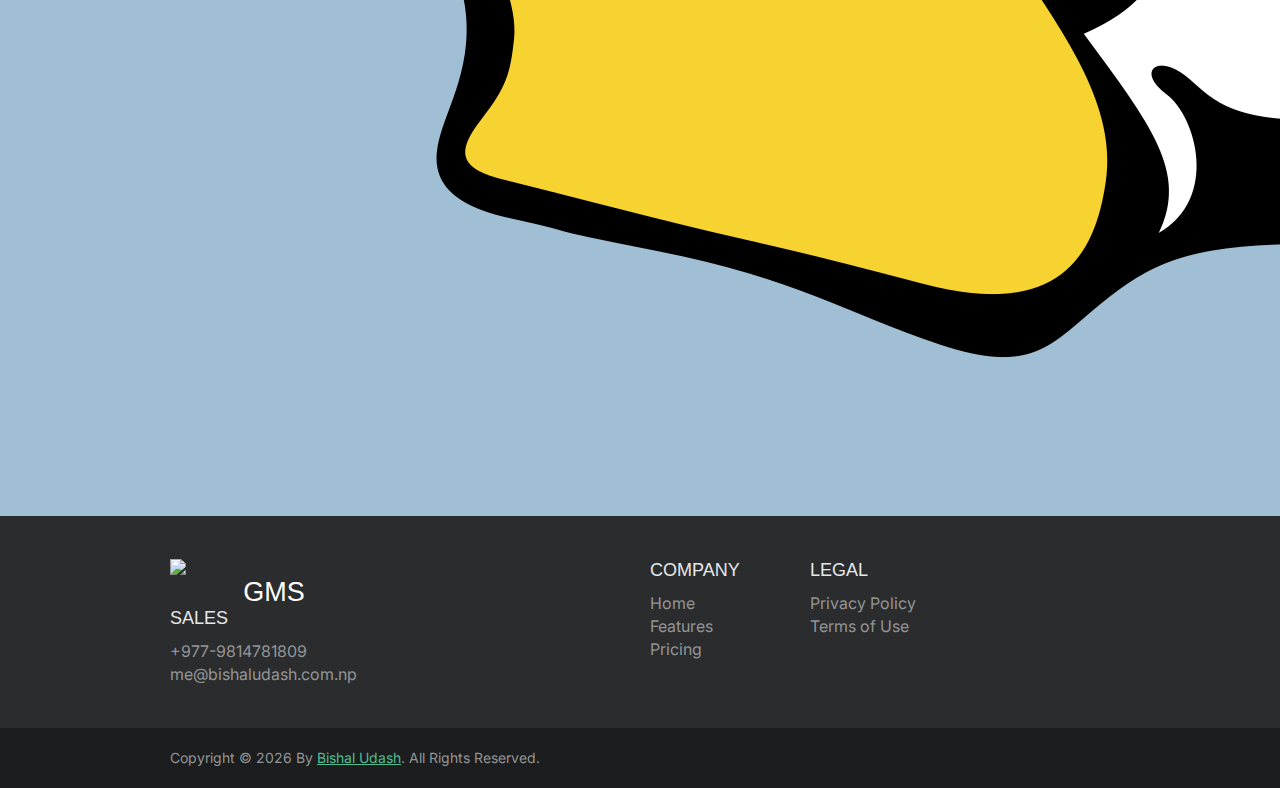
==== commit 45d0a471: "Features info updated" ====
--- a/index.html
+++ b/index.html
@@ -35,8 +35,8 @@
                     <a href="#features" class="nav-link w-nav-link">Features</a>
                     <a href="#pricing" class="nav-link w-nav-link">Pricing</a>
                     <a href="#customers" class="nav-link w-nav-link">Customers</a>
+                    <a href="#download" class="nav-link w-nav-link">Download</small></a>
                     <a href="#contact" class="nav-link w-nav-link">Contact</a>
-                    <a href="#contact" class="nav-link w-nav-link">Download</small></a>
                 </nav>
                 <div class="nav-link menu w-nav-button"><div class="w-icon-nav-menu"></div></div>
             </div>
@@ -128,7 +128,7 @@
                 </div>
 
                 <!-- Inventories -->
-                <div class="feature-row w-row mb-5">
+                <div class="feature-row w-row mb-5 desktop-screen">
                     <div class="w-col w-col-6">
                         <div>
                             <ion-icon name="cube-outline" size="large"></ion-icon>
@@ -150,6 +150,30 @@
                     </div>
                 </div>
 
+                <!-- Inventories -->
+                <div class="feature-row w-row mb-5 mobile-screen">
+                    <div class="w-col w-col-6">
+                        <img
+                            src="assets/images/pages/inventory.png"
+                            alt="Inventory"
+                            width="100%"
+                            data-w-id="29859a3f-acf5-87fb-9a1d-59628b5d3fbf"
+                        />
+                    </div>
+                    <div class="w-col w-col-6">
+                        <div>
+                            <ion-icon name="cube-outline" size="large"></ion-icon>
+                            <h3>Inventory</h3>
+                            <ul class="text-left">
+                                <li>GMS facilitates efficient asset management. Completed orders and purchases are automatically shown in inventory. </li>
+                                <li>Easily add,update, export, filter inventory using friendly interface design. </li>
+                                <li>Get reports on total available and sold count according to jewlellery type. </li>
+                            </ul>
+                        </div>
+                    </div>
+                   
+                </div>
+
                 <!-- Order/Purchase -->
                 <div class="feature-row w-row mb-5">
                     <div class="w-col w-col-6">
@@ -171,9 +195,9 @@
                         </div>
                     </div>
                 </div>
-
+                
                 <!-- Sales -->
-                <div class="feature-row w-row mb-5">
+                <div class="feature-row w-row mb-5 desktop-screen">
                     <div class="w-col w-col-6">
                         <div>
                             <ion-icon name="bag-outline" size="large"></ion-icon>
@@ -193,34 +217,57 @@
                         />
                     </div>
                 </div>
+
+
+                <div class="feature-row w-row mb-5 mobile-screen">
+                    <div class="w-col w-col-6">
+                        <img
+                            src="assets/images/pages/sales1.png"
+                            alt="Inventory"
+                            width="100%"
+                            data-w-id="29859a3f-acf5-87fb-9a1d-59628b5d3fbf"
+                        />
+                    </div>
+                    <div class="w-col w-col-6">
+                        <div>
+                            <ion-icon name="bag-outline" size="large"></ion-icon>
+                            <h3>Sales</h3>
+                            <ul class="text-left" class="text-left">
+                                <li>The GMS Dashboard brings all of your business insights under one roof. Latest Gold rates, inventory metrics - Everything.</li>
+                                <li>Set you business custom gold rate by taking reference from latest rates.</li>
+                            </ul>
+                        </div>
+                    </div>
+                </div>
                 
                 <div class="small-features-row w-row">
                     <div class="w-col w-col-3">
                         <div class="feature">
                             <ion-icon name="settings-outline" size="large"></ion-icon>
                             <h3>Acessories</h3>
-                            <p>Lorem ipsum dolor sit amet, consectetur adipiscing elit. Suspendisse varius enim in eros elementum tristique.</p>
+                            <p>Add reusable metrics such as gold ores, rates, carats, weight units, jewlellery type and Kaligadh details once and reuse them as required.</p>
                         </div>
                     </div>
                     <div class="w-col w-col-3">
                         <div class="feature">
                             <ion-icon name="wallet-outline" size="large"></ion-icon>
                             <h3>Credit</h3>
-                            <p>Lorem ipsum dolor sit amet, consectetur adipiscing elit. Suspendisse varius enim in eros elementum tristique.</p>
+                            <p>View remaining credit of customers in easily readable table format.</p>
                         </div>
                     </div>
                     <div class="w-col w-col-3">
                         <div class="feature">
                             <ion-icon name="people-circle-outline" size="large"></ion-icon>
                             <h3>Customers</h3>
-                            <p>Lorem ipsum dolor sit amet, consectetur adipiscing elit. Suspendisse varius enim in eros elementum tristique.</p>
+                            <p>Keep track of all the customers who have purchased items. Easily filter with their name or mobile number and get list of view items purchased by them. </p>
                         </div>
                     </div>
                     <div class="w-col w-col-3">
                         <div class="feature">
                             <ion-icon name="construct-outline" size="large"></ion-icon>
                             <h3>Kaligadh</h3>
-                            <p>Lorem ipsum dolor sit amet, consectetur adipiscing elit. Suspendisse varius enim in eros elementum tristique.</p>
+                            <p>Add kaligadh info once and link them with jewlellery inventories.</p>
+                            <p>Get birds eye overview of jewels that have been made by a kaligadh.</p>
                         </div>
                     </div>
                 </div>
@@ -293,9 +340,11 @@
                         </div>
                     </div>
                 </div>
-                <div class="additional-contact">Need more Information? Please <a href="#" class="page-link">contact us</a>.</div>
-            </div>
-        </div>
+                <div class="additional-contact">Need more Information? Please <a href="#contact" class="page-link">contact us</a>.</div>
+            </div>
+        </div>
+
+        <!-- Testimonial -->
         <div id="customers" class="section">
             <div class="w-container">
                 <h2>What People Say About Us</h2>
@@ -315,35 +364,50 @@
             </div>
         </div>
 
-        <div class="section footer" id="contact">
+        <!-- Download -->
+        <div class="section clients" id="download">
+            <div class="w-container">
+                <h2 class="mt-5">Download</h2>
+                <div class="w-row mt-3 mb-5">
+                    <div class="w-col w-col-1">
+                        <img class="download-logo" src="assets/images/buildwith/Windows_logo.png">
+                    </div>
+                    <div class="w-col w-col-6">
+                        <h3>Windows</h3>
+                        <li><a href="#" class="td-none">Windows (zip)</a><small>(Comming Soon)</small></li>
+                    </div>
+                </div>
+
+                <div class="w-row mb-5">
+                    <div class="w-col w-col-1">
+                        <img class="download-logo" src="assets/images/buildwith/linux-tux-1-logo-png-transparent.png">
+                    </div>
+                    <div class="w-col w-col-6">
+                        <h3>Linux</h3>
+                        <li><a href="#" class="td-none "> Debian package (installer)</a><small>(Comming Soon)</small></li>
+                    </div>
+                </div>
+                
+                
+            </div>
+        </div>
+
+
+        <!-- contact -->
+        <div id="contact" class="section footer" >
             <div class="w-container">
                 <div class="w-row">
                     <div class="w-col w-col-6">
                         <div class="w-row">
                             <div class="w-col w-col-1">
-                                <div>
-
-                                    <img src="assets/images/gold64.png"/>
-                                </div>
+                                <img src="assets/images/gold64.png"/>
                             </div>
                             <div class="w-col w-col-2">
                                 <div style="margin-top: 30%;">
                                     <span class="footer-logo-text">GMS </span>
                                 </div>
                             </div>
-                        </div>
-                   
-                        <!-- <div class="footer-slogan">Sign up for our newsletter</div>
-                        <div class="newsletter-form w-form">
-                            <form id="wf-form-newsletter" name="wf-form-newsletter" data-name="Newsletter" class="w-clearfix">
-                                <input type="email" id="email" name="email" data-name="Email" placeholder="Email Address" maxlength="256" required="" class="newsletter-field w-input" />
-                                <input type="submit" value="Subscribe" data-wait="Wait..." wait="Wait..." class="newsletter-button w-button" />
-                            </form>
-                            <div class="success-message w-form-done"><p>Thank you! You’ll receive an email shortly.</p></div>
-                            <div class="w-form-fail"><p>Oops! Something went wrong while submitting the form :(</p></div>
-                        </div> -->
-                    
-                        
+                        </div>                
                         
                         <h4 class="footer-title">Sales</h4>
                         <li class="page-link in-footer"><ion-icon name="call"></ion-icon> +977-9814781809</li>
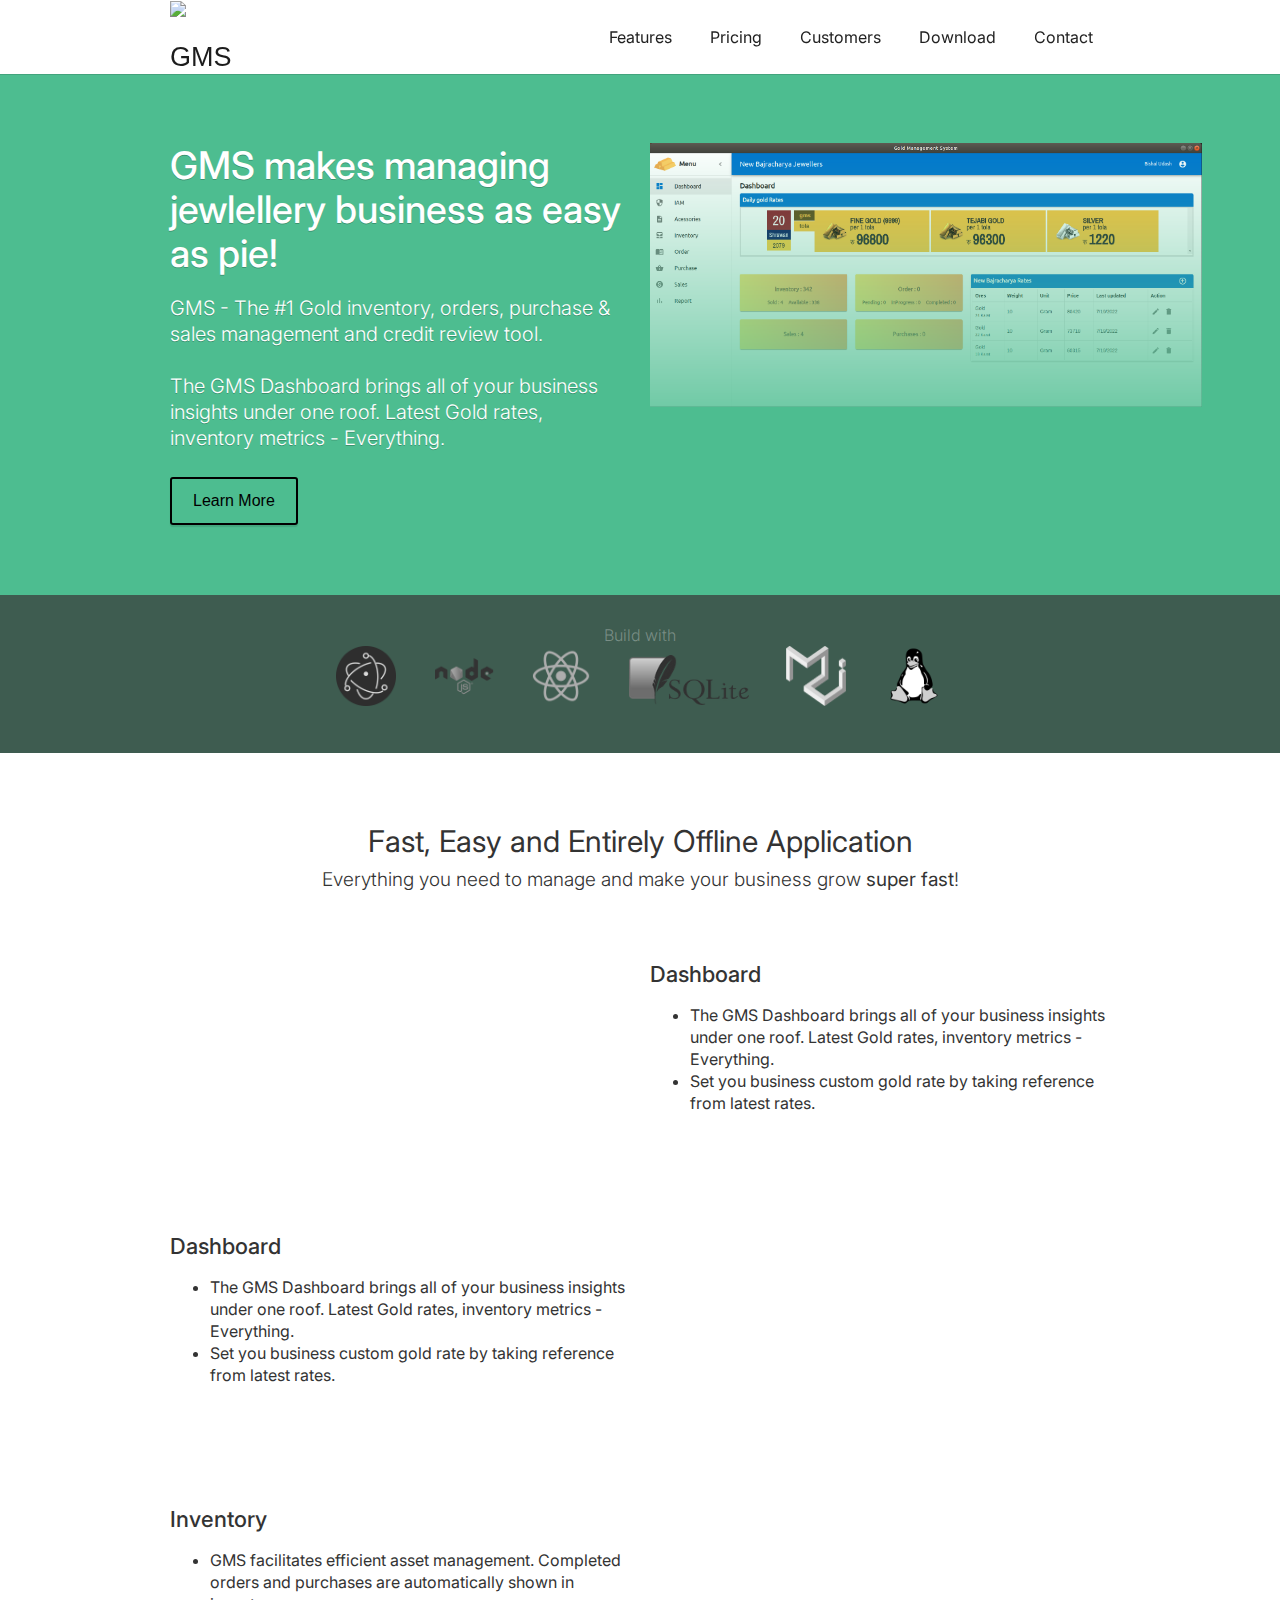
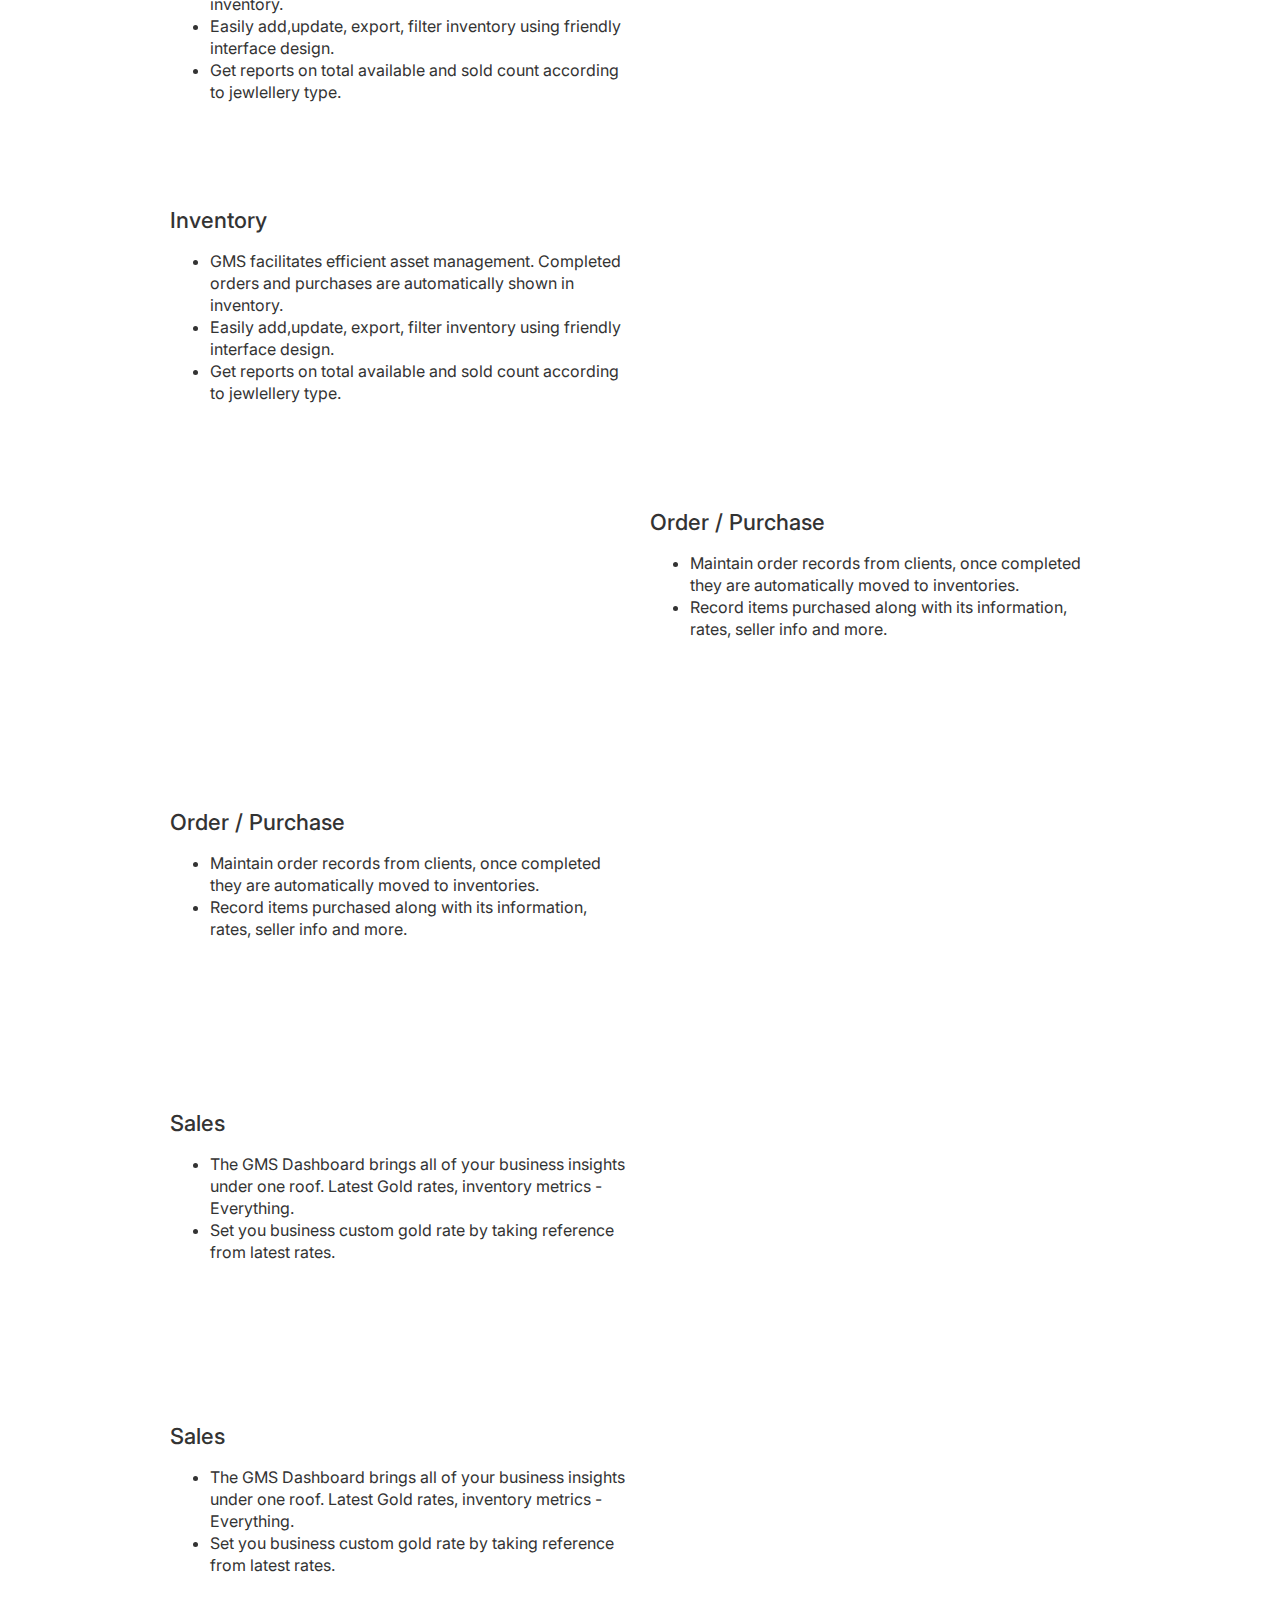
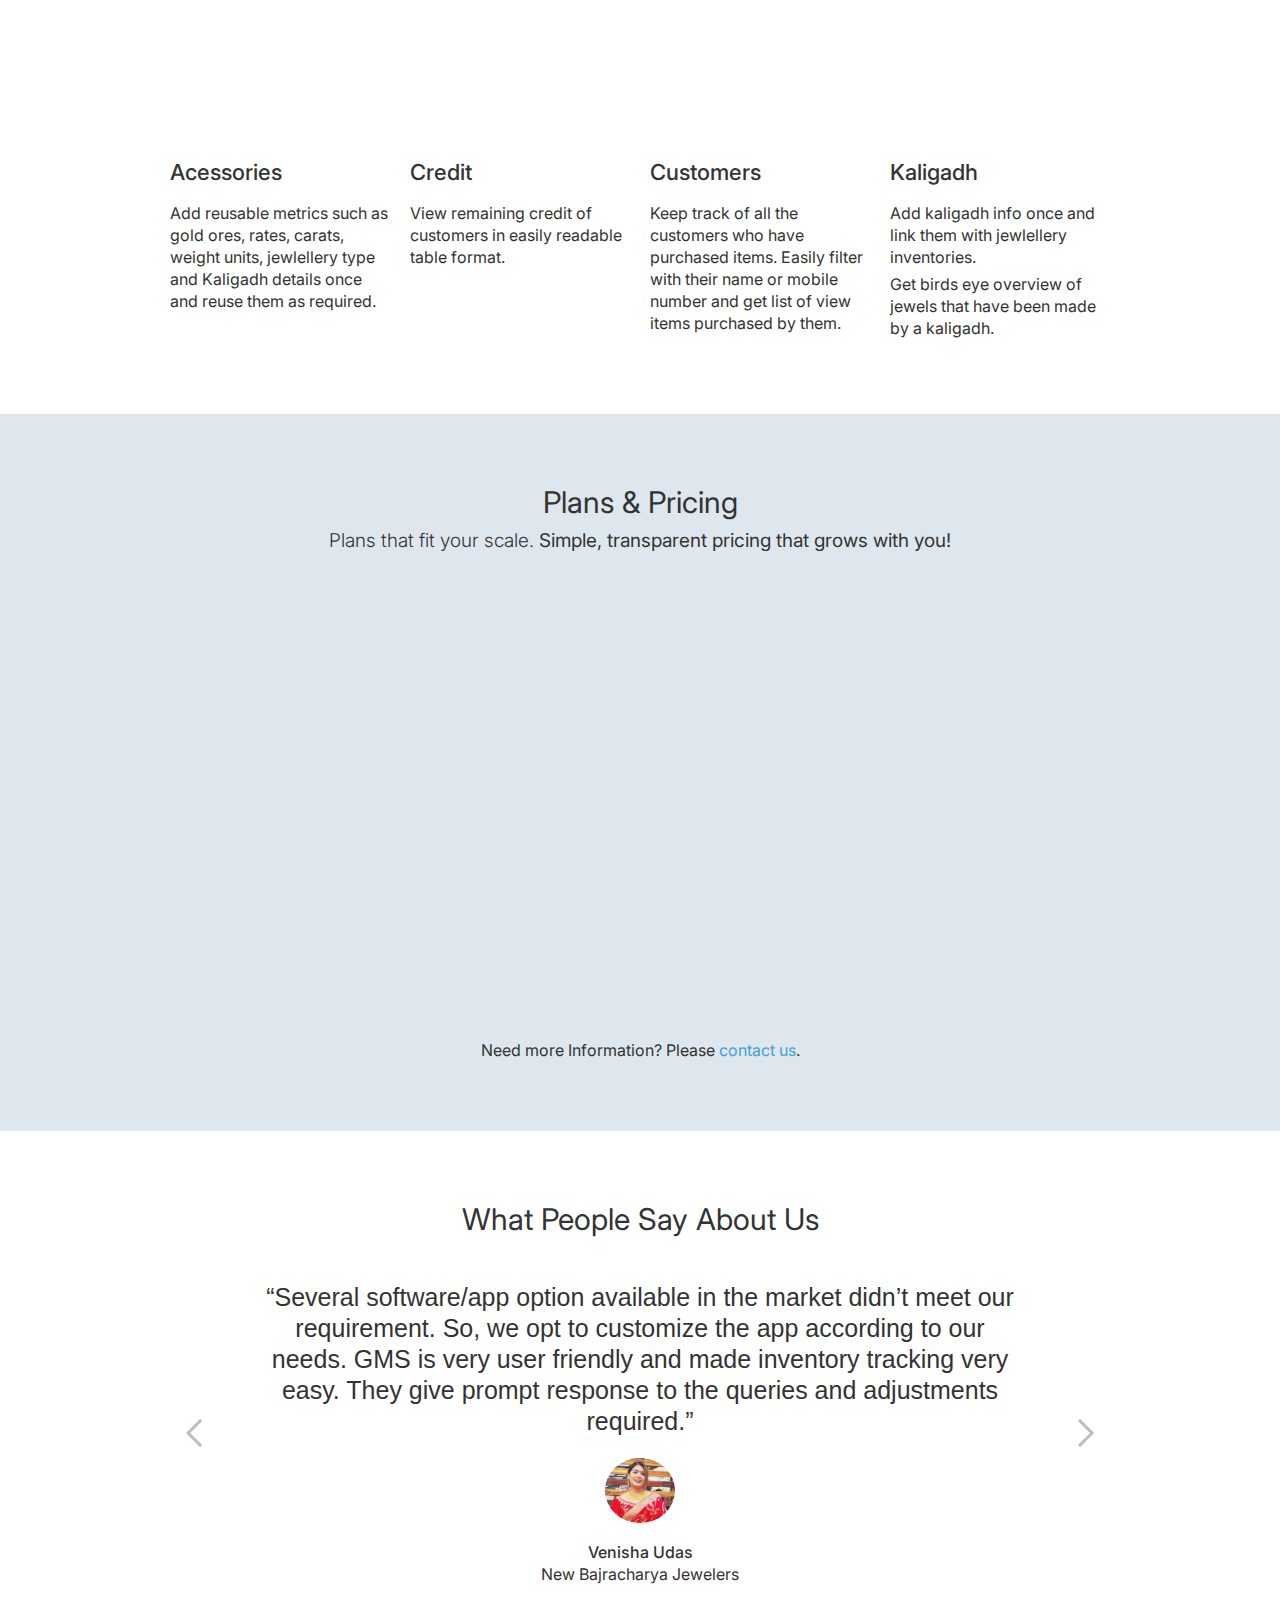
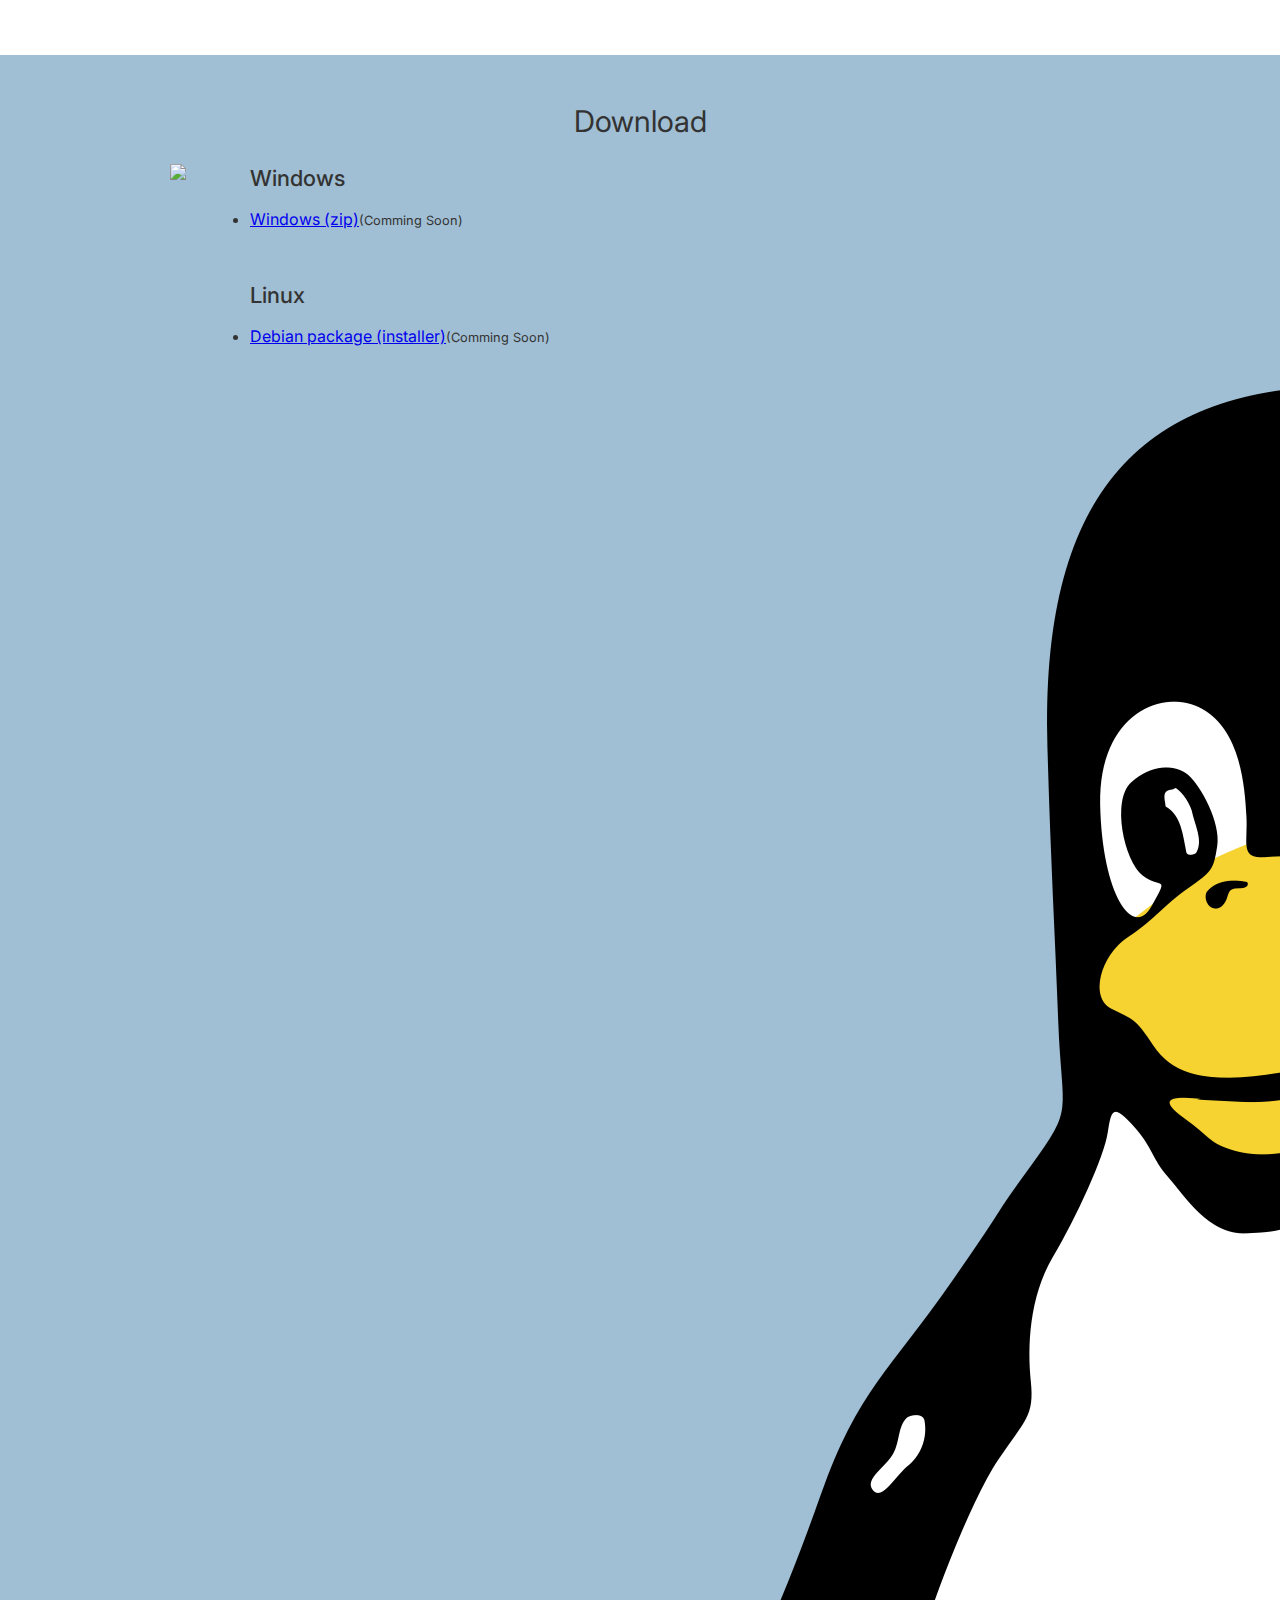
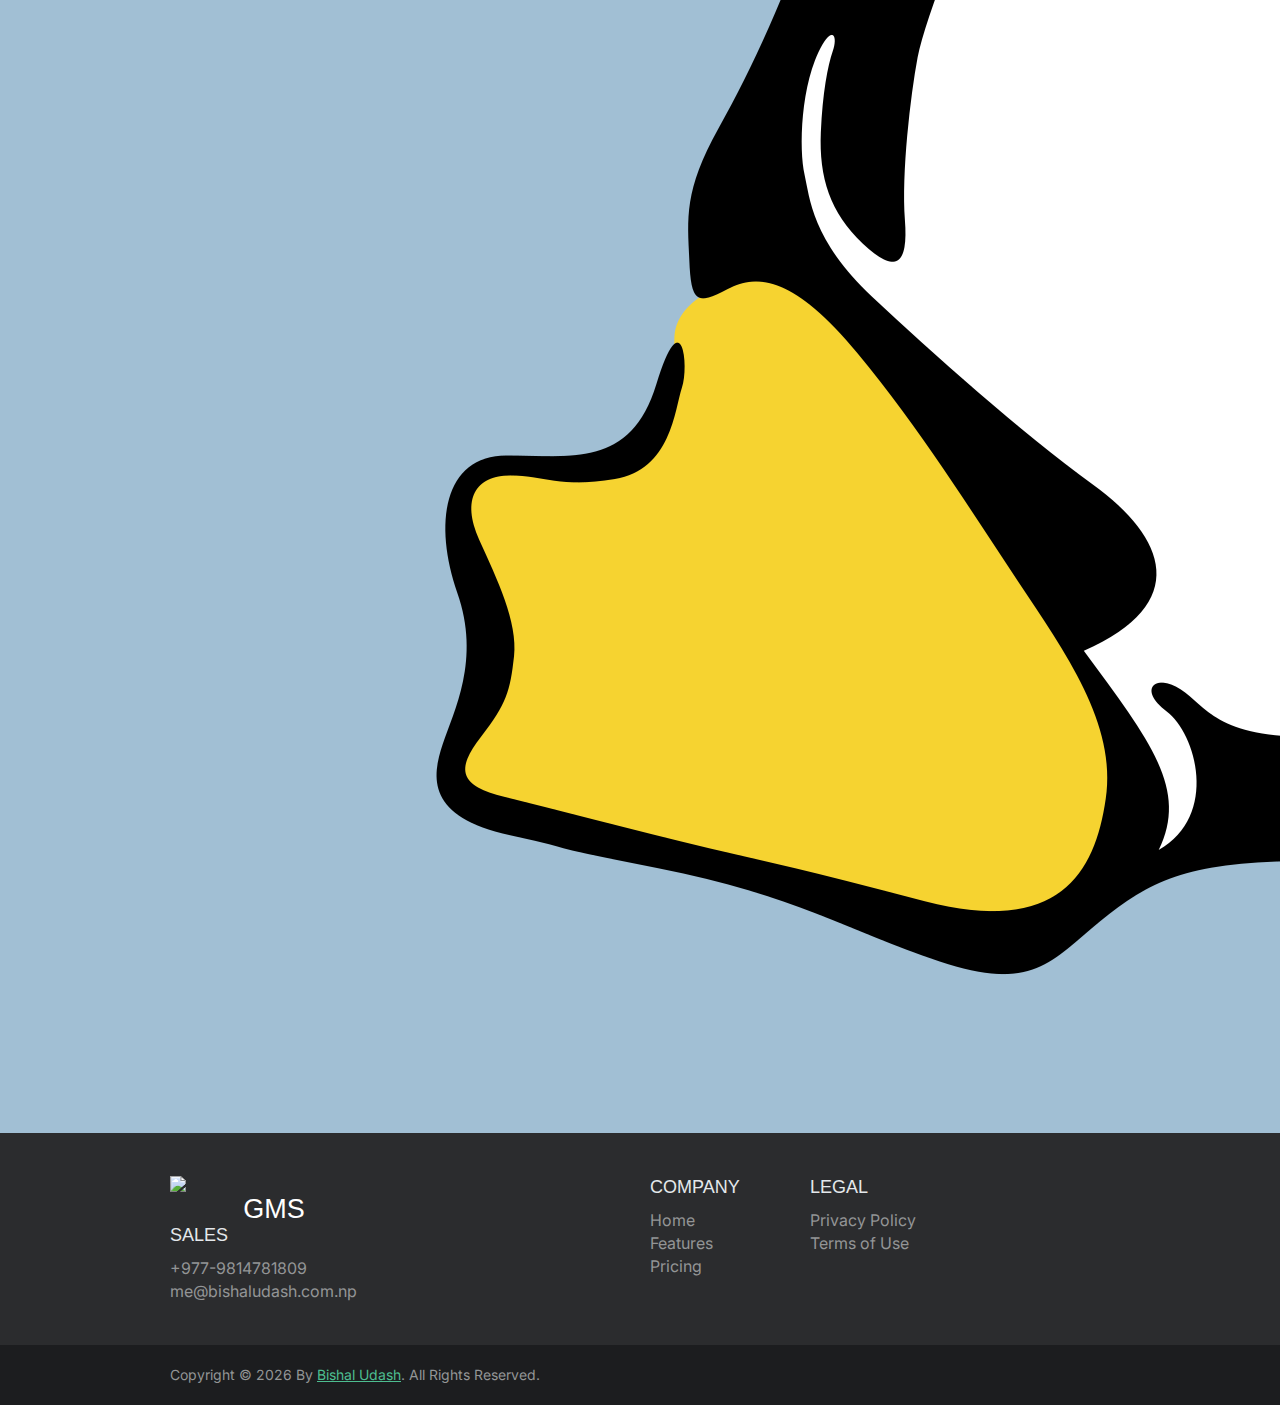
==== commit 112171a5: "Mobile and desktop features changes" ====
--- a/index.html
+++ b/index.html
@@ -55,8 +55,8 @@
             <div class="w-container">
                 <div class="w-row">
                     <div class="w-col w-col-6">
-                        <h1 class="main-heading">GMS makes managing business as easy as pie!</h1>
-                        <p class="main-subtitle">GMS - The #1 Gold inventory tracking, orders & purchase management and credit review tool.</p>
+                        <h1 class="main-heading">GMS makes managing jewlellery business as easy as pie!</h1>
+                        <p class="main-subtitle">GMS - The #1 Gold inventory, orders, purchase & sales management and credit review tool.</p>
                         <p class="main-subtitle">The GMS Dashboard brings all of your business insights under one roof. Latest Gold rates, inventory metrics - Everything.</p>
                         <!-- <a href="#" class="button">Sign Up</a> -->
                         <a href="#features" class="button hollow">Learn More</a>
@@ -106,7 +106,7 @@
                 <h2>Fast, Easy and Entirely Offline Application</h2>
                 <div class="section-subtitle">Everything you need to manage and make your business grow <strong class="bold-text">super fast</strong>!</div>
                 <!-- Dashboard -->
-                <div class="feature-row w-row mb-5 mb-5">
+                <div class="feature-row w-row mb-5 mb-5 desktop-screen">
                     <div class="w-col w-col-6">
                         <img
                             src="assets/images/pages/dashboard.png"
@@ -127,8 +127,30 @@
                     </div>
                 </div>
 
+                <!-- Dashboard mobile-->
+                <div class="feature-row w-row mb-5 mb-5 mobile-screen">
+                    <div class="w-col w-col-6">
+                        <div >
+                            <ion-icon name="desktop-outline" size="large"></ion-icon>
+                            <h3>Dashboard</h3>
+                            <ul class="text-left" class="text-left">
+                                <li>The GMS Dashboard brings all of your business insights under one roof. Latest Gold rates, inventory metrics - Everything.</li>
+                                <li>Set you business custom gold rate by taking reference from latest rates.</li>
+                            </ul>
+                        </div>
+                    </div>
+                    <div class="w-col w-col-6">
+                        <img
+                            src="assets/images/pages/dashboard.png"
+                            alt="Dashboard"
+                            data-w-id="29859a3f-acf5-87fb-9a1d-59628b5d3fbf"
+                            width="100%"
+                        />
+                    </div>
+                </div>
+
                 <!-- Inventories -->
-                <div class="feature-row w-row mb-5 desktop-screen">
+                <div class="feature-row w-row mb-5 mobile-screen">
                     <div class="w-col w-col-6">
                         <div>
                             <ion-icon name="cube-outline" size="large"></ion-icon>
@@ -151,15 +173,8 @@
                 </div>
 
                 <!-- Inventories -->
-                <div class="feature-row w-row mb-5 mobile-screen">
-                    <div class="w-col w-col-6">
-                        <img
-                            src="assets/images/pages/inventory.png"
-                            alt="Inventory"
-                            width="100%"
-                            data-w-id="29859a3f-acf5-87fb-9a1d-59628b5d3fbf"
-                        />
-                    </div>
+                <div class="feature-row w-row mb-5 desktop-screen">
+                   
                     <div class="w-col w-col-6">
                         <div>
                             <ion-icon name="cube-outline" size="large"></ion-icon>
@@ -171,11 +186,19 @@
                             </ul>
                         </div>
                     </div>
+                    <div class="w-col w-col-6">
+                        <img
+                            src="assets/images/pages/inventory.png"
+                            alt="Inventory"
+                            width="100%"
+                            data-w-id="29859a3f-acf5-87fb-9a1d-59628b5d3fbf"
+                        />
+                    </div>
                    
                 </div>
 
                 <!-- Order/Purchase -->
-                <div class="feature-row w-row mb-5">
+                <div class="feature-row w-row mb-5 desktop-screen">
                     <div class="w-col w-col-6">
                         <img
                             src="assets/images/pages/purchase.png"
@@ -196,6 +219,28 @@
                     </div>
                 </div>
                 
+                <!-- Order/Purchase -->
+                <div class="feature-row w-row mb-5 mobile-screen">
+                    <div class="w-col w-col-6">
+                        <div>
+                            <ion-icon name="book-outline"  size="large"></ion-icon>
+                            <h3>Order / Purchase</h3>
+                            <ul class="text-left" class="text-left">
+                                <li>Maintain order records from clients, once completed they are automatically moved to inventories.</li>
+                                <li>Record items purchased along with its information, rates, seller info and more. </li>
+                            </ul>
+                        </div>
+                    </div>
+                    <div class="w-col w-col-6">
+                        <img
+                            src="assets/images/pages/purchase.png"
+                            alt="Dashboard"
+                            data-w-id="29859a3f-acf5-87fb-9a1d-59628b5d3fbf"
+                            width="100%"
+                        />
+                    </div>
+                </div>
+
                 <!-- Sales -->
                 <div class="feature-row w-row mb-5 desktop-screen">
                     <div class="w-col w-col-6">
@@ -221,22 +266,22 @@
 
                 <div class="feature-row w-row mb-5 mobile-screen">
                     <div class="w-col w-col-6">
+                        <div>
+                            <ion-icon name="bag-outline" size="large"></ion-icon>
+                            <h3>Sales</h3>
+                            <ul class="text-left" class="text-left">
+                                <li>The GMS Dashboard brings all of your business insights under one roof. Latest Gold rates, inventory metrics - Everything.</li>
+                                <li>Set you business custom gold rate by taking reference from latest rates.</li>
+                            </ul>
+                        </div>
+                    </div>
+                    <div class="w-col w-col-6">
                         <img
                             src="assets/images/pages/sales1.png"
                             alt="Inventory"
                             width="100%"
                             data-w-id="29859a3f-acf5-87fb-9a1d-59628b5d3fbf"
                         />
-                    </div>
-                    <div class="w-col w-col-6">
-                        <div>
-                            <ion-icon name="bag-outline" size="large"></ion-icon>
-                            <h3>Sales</h3>
-                            <ul class="text-left" class="text-left">
-                                <li>The GMS Dashboard brings all of your business insights under one roof. Latest Gold rates, inventory metrics - Everything.</li>
-                                <li>Set you business custom gold rate by taking reference from latest rates.</li>
-                            </ul>
-                        </div>
                     </div>
                 </div>
                 
